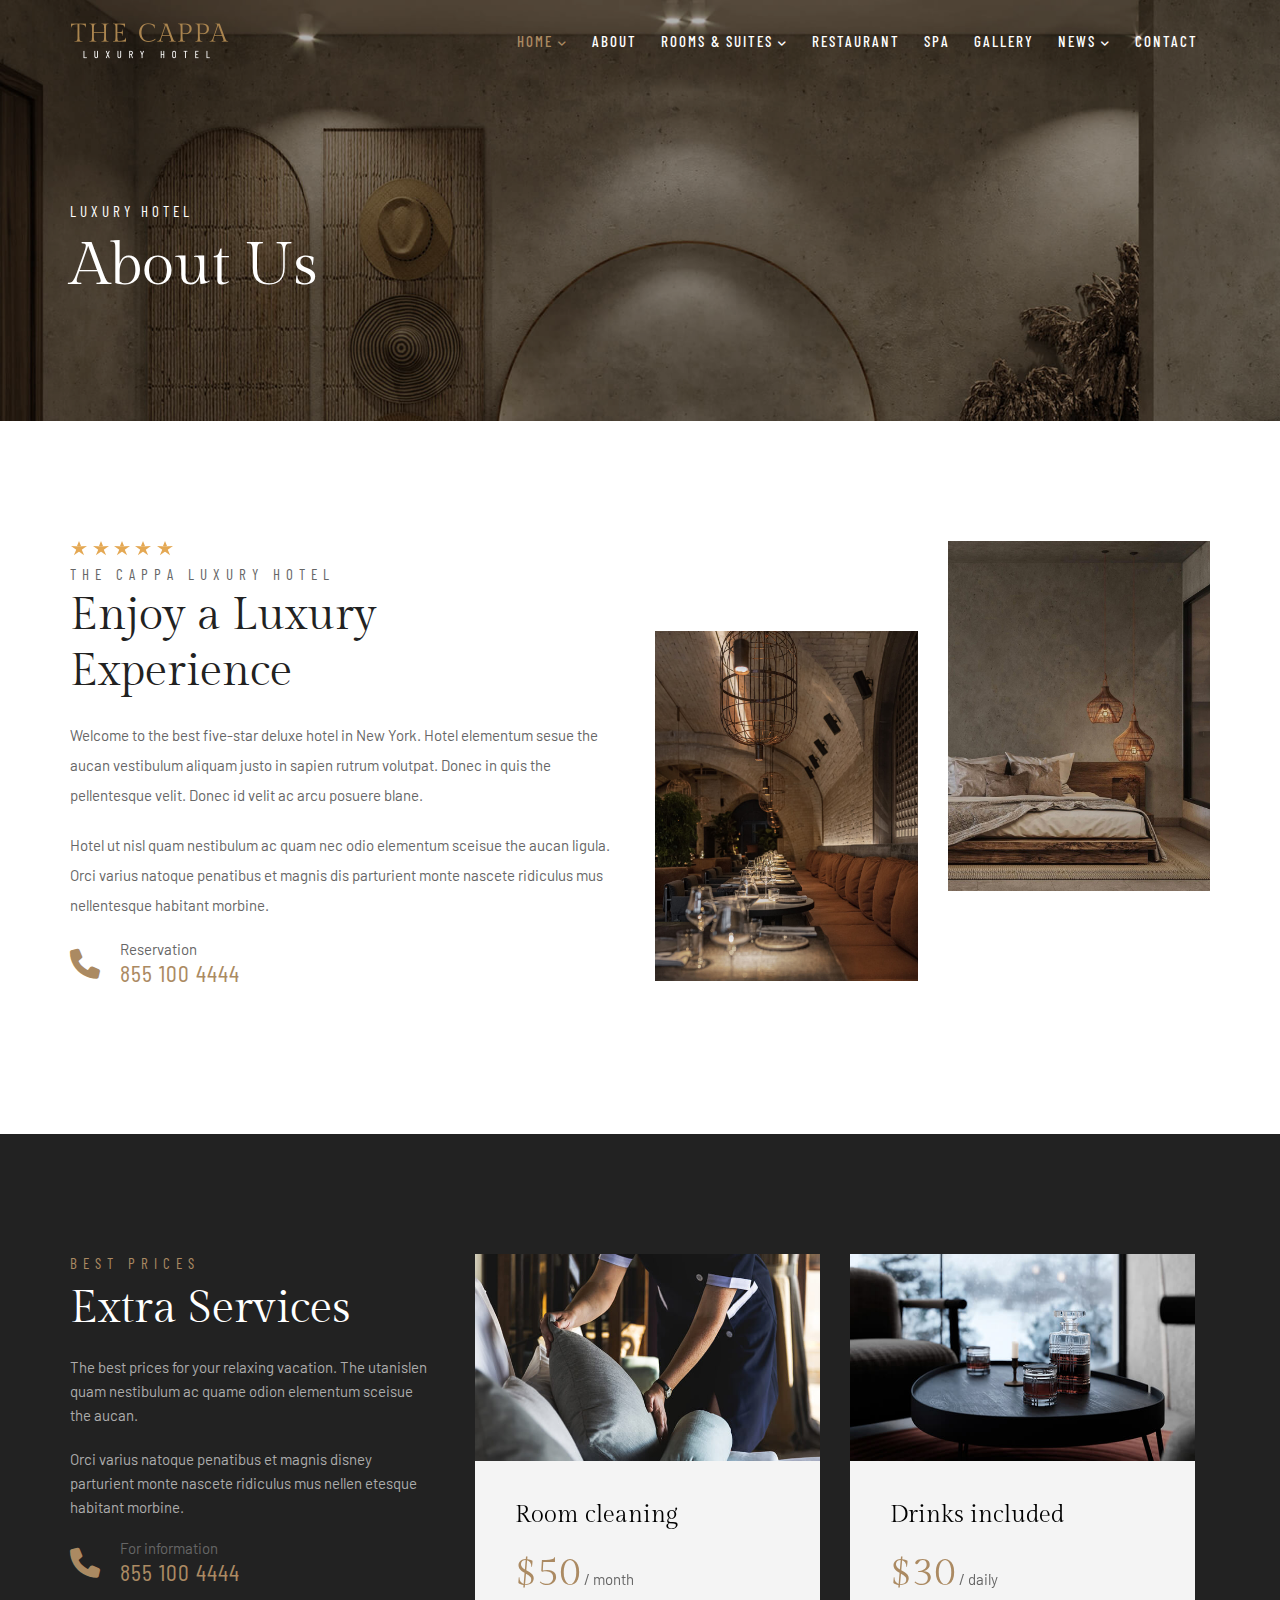
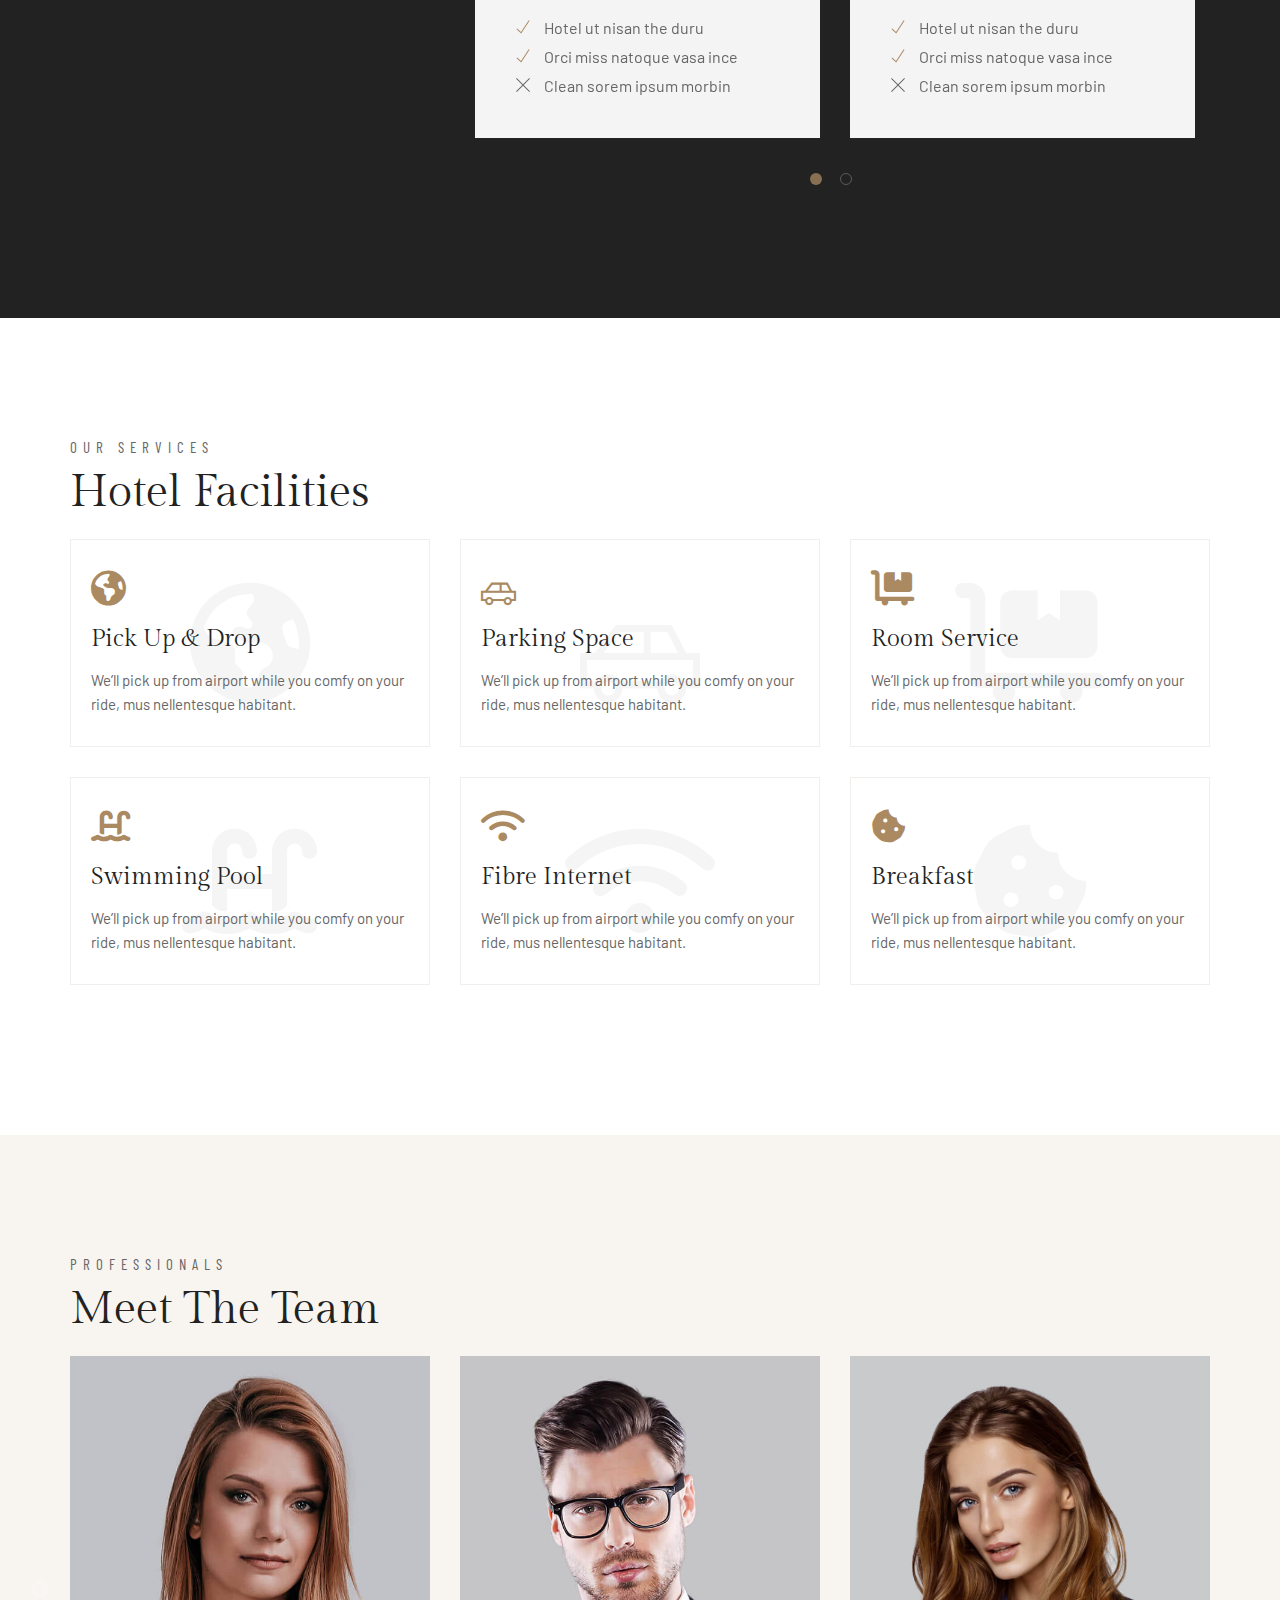
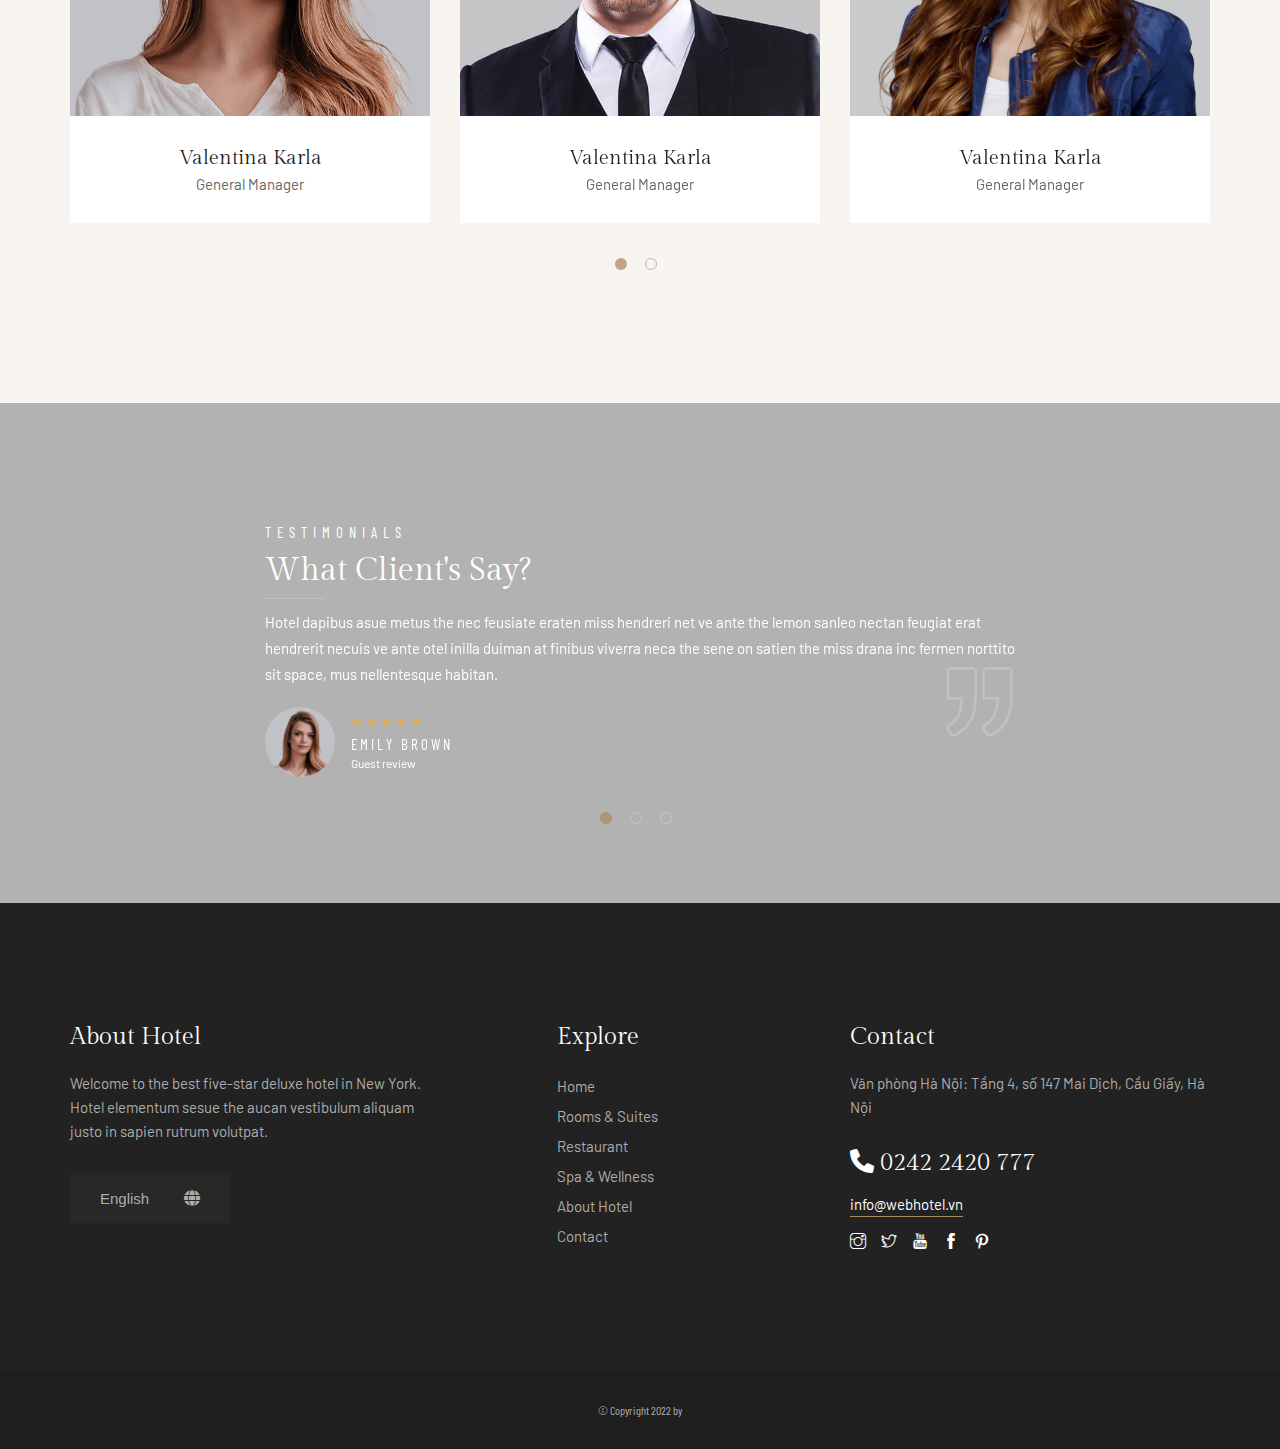
==== assets/detail_page/about/about.html @ 7b199dba "update" ====
<!DOCTYPE html>
<html lang="en">
<head>
    <meta charset="UTF-8">
    <meta http-equiv="X-UA-Compatible" content="IE=edge">
    <meta name="viewport" content="width=device-width, initial-scale=1.0">
    <title>Document</title>
    <link rel="preconnect" href="https://fonts.googleapis.com">
    <link rel="preconnect" href="https://fonts.gstatic.com" crossorigin>
    <link href="https://fonts.googleapis.com/css2?family=Barlow:ital,wght@0,100;0,200;0,300;0,400;0,500;0,600;0,700;0,800;0,900;1,100;1,200;1,300;1,400;1,500;1,600;1,800;1,900&display=swap" rel="stylesheet">
    <link href="https://fonts.googleapis.com/css2?family=Barlow+Condensed:ital,wght@0,100;0,200;0,300;0,400;0,500;0,600;0,700;0,800;0,900;1,100;1,200;1,300;1,400;1,500;1,600;1,700;1,800;1,900&display=swap" rel="stylesheet">
    <link rel="preconnect" href="https://fonts.googleapis.com">
    <link rel="preconnect" href="https://fonts.gstatic.com" crossorigin>
    <link href="https://fonts.googleapis.com/css2?family=Gilda+Display&display=swap" rel="stylesheet">
    <link rel="stylesheet" href="../../../assets/font/fontawesome-free-6.1.1-web/css/all.css">
    <link rel="stylesheet" href="../../../assets/font/themify-icons/themify-icons.css">
    <link rel="stylesheet" href="../../../assets/slick/slick-1.8.1/slick/slick.css">
    <link rel="stylesheet" href="../../../assets/slick/slick-1.8.1/slick/slick-theme.css">
    <link rel="stylesheet" href="../../../assets/css/grid.css">
    <link rel="stylesheet" href="../../../assets/css/base.css">
    <link rel="stylesheet" href="./css/about.css">
</head>
<body>
    <div id="about">
        <!-- header -->
        <div class="header" style="background-image: url(../../../assets/img/header3.jpg">
            <div class="grid wide header__nav-warp">
                <div class="header__nav">
                    <div class="grid wide header__nav-flex">
                        <div class="grid wide header__nav-flex mobile-tablet">
                            <a href="" class="header__nav-logo-link">
                                <img src="../../../assets/img/logo (1).png" alt="" class="header__nav-logo">
                            </a>
                            <ul class="header__nav-items">
                                <li class="header__nav-item">
                                    <a href="" class="header__nav-item-link active">
                                        home
                                        <i class="fa-solid fa-angle-down"></i>
                                    </a>
                                    <ul class="header__nav-items-children">
                                        <li class="header__nav-item-children border-bottom">
                                            <a href="" class="header__nav-item-link-children active">Home Layout 1</a>
                                        </li>
                                        <li class="header__nav-item-children border-bottom">
                                            <a href="" class="header__nav-item-link-children">Home Layout 2</a>
                                        </li>
                                        <li class="header__nav-item-children border-bottom">
                                            <a href="" class="header__nav-item-link-children">Home Layout 3</a>
                                        </li>
                                        <li class="header__nav-item-children">
                                            <a href="" class="header__nav-item-link-children">Home Layout 4</a>
                                        </li>
                                    </ul>
                                </li>
                                <li class="header__nav-item">
                                    <a href="" class="header__nav-item-link">About</a>
                                </li>
                                <li class="header__nav-item">
                                    <a href="" class="header__nav-item-link">
                                        Rooms & Suites
                                        <i class="fa-solid fa-angle-down"></i>
                                    </a>
                                    <ul class="header__nav-items-children">
                                        <li class="header__nav-item-children border-bottom">
                                            <a href="" class="header__nav-item-link-children">Rooms 1</a>
                                        </li>
                                        <li class="header__nav-item-children border-bottom">
                                            <a href="" class="header__nav-item-link-children">Rooms 2</a>
                                        </li>
                                        <li class="header__nav-item-children border-bottom">
                                            <a href="" class="header__nav-item-link-children">Rooms 3</a>
                                        </li>
                                        <li class="header__nav-item-children">
                                            <a href="" class="header__nav-item-link-children">Room Details</a>
                                        </li>
                                    </ul>
                                </li>
                                <li class="header__nav-item">
                                    <a href="" class="header__nav-item-link">Restaurant</a>
                                </li>
                                <li class="header__nav-item">
                                    <a href="" class="header__nav-item-link">Spa</a>
                                </li>
                                <li class="header__nav-item">
                                    <a href="" class="header__nav-item-link">Gallery</a>
                                </li>
                                <li class="header__nav-item">
                                    <a href="" class="header__nav-item-link">
                                        News
                                        <i class="fa-solid fa-angle-down"></i>
                                    </a>
                                    <ul class="header__nav-items-children">
                                        <li class="header__nav-item-children border-bottom">
                                            <a href="" class="header__nav-item-link-children">News 1</a>
                                        </li>
                                        <li class="header__nav-item-children border-bottom">
                                            <a href="" class="header__nav-item-link-children">News 2</a>
                                        </li>
                                        <li class="header__nav-item-children">
                                            <a href="" class="header__nav-item-link-children">Single Post</a>
                                        </li>
                                    </ul>
                                </li>
                                <li class="header__nav-item">
                                    <a href="" class="header__nav-item-link">Contact</a>
                                </li>
                            </ul>
                        </div>
                        <div class="header__nav-btn">
                            <i class="ti-menu"></i>
                        </div>
                    </div>
                </div>
                <div class="header__title">
                    <h2>Luxury Hotel</h2>
                    <h1>About Us</h1>
                </div>
            </div>
        </div>
        <!-- container -->
        <div class="container">
            <div class="container__experience">
                <div class="grid wide">
                    <div class="row">
                        <div class="col l-6 m-6 c-12">
                            <div class="container__experience-warp">
                                <div class="header__container-star">
                                    <i class="star-rating"></i>
                                    <i class="star-rating"></i>
                                    <i class="star-rating"></i>
                                    <i class="star-rating"></i>
                                    <i class="star-rating"></i>
                                </div>
                                <h5>The Cappa Luxury Hotel</h5>
                                <h2>Enjoy a Luxury Experience</h2>
                                <p>Welcome to the best five-star deluxe hotel in New York. Hotel elementum sesue the aucan vestibulum aliquam justo in sapien rutrum volutpat. Donec in quis the pellentesque velit. Donec id velit ac arcu posuere blane.</p>
                                <p>Hotel ut nisl quam nestibulum ac quam nec odio elementum sceisue the aucan ligula. Orci varius natoque penatibus et magnis dis parturient monte nascete ridiculus mus nellentesque habitant morbine.</p>
                                <div class="container__experience-phone">
                                    <i class="fa-solid fa-phone"></i>
                                    <div class="container__experience-phone-number">
                                        <p>Reservation</p>
                                        <a href="">855 100 4444</a>
                                    </div>
                                </div>
                            </div>
                        </div>
                        <div class="col l-3 m-3 c-6">
                            <img src="../../../assets/img/8.jpg" alt="" class="container__experience-img mt-90 mb-30">
                        </div>
                        <div class="col l-3 m-3 c-6">
                            <img src="../../../assets/img/2.jpg" alt="" class="container__experience-img">
                        </div>
                    </div>
                </div>
            </div>
            <div class="container__extra-services">
                <div class="grid wide">
                    <div class="row">
                        <div class="col l-4 m-4 c-12">
                            <div class="container__extra-services-text">
                                <h5>Best Prices</h5>
                                <h2>Extra Services</h2>
                                <p>The best prices for your relaxing vacation. The utanislen quam nestibulum ac quame odion elementum sceisue the aucan.</p>
                                <p>Orci varius natoque penatibus et magnis disney parturient monte nascete ridiculus mus nellen etesque habitant morbine.</p>
                                <div class="container__experience-phone">
                                    <i class="fa-solid fa-phone"></i>
                                    <div class="container__experience-phone-number">
                                        <p>For information</p>
                                        <a href="">855 100 4444</a>
                                    </div>
                                </div>
                            </div>
                        </div>
                        <div class="col l-8 m-8 c-12 mb-30">
                            <div class="services-items">
                                <div class="col l-6 m-12 c-12">
                                    <div class="container__extra-services-item">
                                        <div class="container__extra-services-img" style="background-image: url(../../../assets/img/1\ \(1\).jpg);"></div>
                                        <div class="container__extra-services-item-warp">
                                            <h3>Room cleaning</h3>
                                            <div class="container__extra-services-price">
                                                <p>$50</p>
                                                <span>/ month</span>
                                            </div>
                                            <p>
                                                <i class="ti-check active"></i>
                                                Hotel ut nisan the duru
                                            </p>
                                            <p>
                                                <i class="ti-check active"></i>
                                                Orci miss natoque vasa ince
                                            </p>
                                            <p>
                                                <i class="ti-close"></i>
                                                Clean sorem ipsum morbin
                                            </p>
                                        </div>
                                    </div>
                                </div>
                                <div class="col l-6 m-12 c-12">
                                    <div class="container__extra-services-item">
                                        <div class="container__extra-services-img" style="background-image: url(../../../assets/img/2\ \(1\).jpg);"></div>
                                        <div class="container__extra-services-item-warp">
                                            <h3>Drinks included</h3>
                                            <div class="container__extra-services-price">
                                                <p>$30</p>
                                                <span>/ daily</span>
                                            </div>
                                            <p>
                                                <i class="ti-check active"></i>
                                                Hotel ut nisan the duru
                                            </p>
                                            <p>
                                                <i class="ti-check active"></i>
                                                Orci miss natoque vasa ince
                                            </p>
                                            <p>
                                                <i class="ti-close"></i>
                                                Clean sorem ipsum morbin
                                            </p>
                                        </div>
                                    </div>
                                </div>
                                <div class="col l-6 m-12 c-12">
                                    <div class="container__extra-services-item">
                                        <div class="container__extra-services-img" style="background-image: url(../../../assets/img/3\ \(4\).jpg);"></div>
                                        <div class="container__extra-services-item-warp">
                                            <h3>Room Breakfast</h3>
                                            <div class="container__extra-services-price">
                                                <p>$30</p>
                                                <span>/ daily</span>
                                            </div>
                                            <p>
                                                <i class="ti-check active"></i>
                                                Hotel ut nisan the duru
                                            </p>
                                            <p>
                                                <i class="ti-check active"></i>
                                                Orci miss natoque vasa ince
                                            </p>
                                            <p>
                                                <i class="ti-close"></i>
                                                Clean sorem ipsum morbin
                                            </p>
                                        </div>
                                    </div>
                                </div>
                                <div class="col l-6 m-12 c-12">
                                    <div class="container__extra-services-item">
                                        <div class="container__extra-services-img" style="background-image: url(../../../assets/img/4\ \(2\).jpg);"></div>
                                        <div class="container__extra-services-item-warp">
                                            <h3>Safe & Secure</h3>
                                            <div class="container__extra-services-price">
                                                <p>$15</p>
                                                <span>/ daily</span>
                                            </div>
                                            <p>
                                                <i class="ti-check active"></i>
                                                Hotel ut nisan the duru
                                            </p>
                                            <p>
                                                <i class="ti-check active"></i>
                                                Orci miss natoque vasa ince
                                            </p>
                                            <p>
                                                <i class="ti-close"></i>
                                                Clean sorem ipsum morbin
                                            </p>
                                        </div>
                                    </div>
                                </div>
                            </div>
                        </div>
                    </div>
                </div>
            </div>
            <div class="container__hotel-facilities">
                <div class="grid wide">
                    <h5>Our Services</h5>
                    <h2>Hotel Facilities</h2>
                    <div class="row">
                        <div class="col l-4 m-6 container__hotel-facilities-items">
                            <div class="container__hotel-facilities-item">
                                <i class="fa-solid fa-earth-americas"></i>
                                <h5>Pick Up & Drop</h5>
                                <p>We’ll pick up from airport while you comfy on your ride, mus nellentesque habitant.</p>
                            </div>
                            <div class="container__hotel-facilities-background">
                                <i class="fa-solid fa-earth-americas"></i>
                            </div>
                        </div>
                        <div class="col l-4 m-6 container__hotel-facilities-items">
                            <div class="container__hotel-facilities-item">
                                <i class="ti-car"></i>
                                <h5>Parking Space</h5>
                                <p>We’ll pick up from airport while you comfy on your ride, mus nellentesque habitant.</p>
                            </div>
                            <div class="container__hotel-facilities-background">
                                <i class="ti-car"></i>
                            </div>
                        </div>
                        <div class="col l-4 m-6 container__hotel-facilities-items">
                            <div class="container__hotel-facilities-item">
                                <i class="fa-solid fa-cart-flatbed"></i>
                                <h5>Room Service</h5>
                                <p>We’ll pick up from airport while you comfy on your ride, mus nellentesque habitant.</p>
                            </div>
                            <div class="container__hotel-facilities-background">
                                <i class="fa-solid fa-cart-flatbed"></i>
                            </div>
                        </div>
                        <div class="col l-4 m-6 container__hotel-facilities-items">
                            <div class="container__hotel-facilities-item">
                                <i class="fa-solid fa-water-ladder"></i>
                                <h5>Swimming Pool</h5>
                                <p>We’ll pick up from airport while you comfy on your ride, mus nellentesque habitant.</p>
                            </div>
                            <div class="container__hotel-facilities-background">
                                <i class="fa-solid fa-water-ladder"></i>
                            </div>
                        </div>
                        <div class="col l-4 m-6 container__hotel-facilities-items">
                            <div class="container__hotel-facilities-item">
                                <i class="fa-solid fa-wifi"></i>
                                <h5>Fibre Internet</h5>
                                <p>We’ll pick up from airport while you comfy on your ride, mus nellentesque habitant.</p>
                            </div>
                            <div class="container__hotel-facilities-background">
                                <i class="fa-solid fa-wifi"></i>
                            </div>
                        </div>
                        <div class="col l-4 m-6 container__hotel-facilities-items">
                            <div class="container__hotel-facilities-item">
                                <i class="fa-solid fa-cookie-bite"></i>
                                <h5>Breakfast</h5>
                                <p>We’ll pick up from airport while you comfy on your ride, mus nellentesque habitant.</p>
                            </div>
                            <div class="container__hotel-facilities-background">
                                <i class="fa-solid fa-cookie-bite"></i>
                            </div>
                        </div>
                    </div>
                </div>
            </div>
            <div class="container__teams">
                <div class="grid wide">
                    <h5>Professionals</h5>
                    <h2>Meet The Team</h2>
                    <div class="row js-container__teams">
                        <div class="col l-4 m-6 c-12 container__teams-wrap-item">
                            <div class="container__teams-img" style="background-image: url(../../img/4\ \(1\).jpg);"></div>
                            <div class="container__teams-wrap">
                                <div class="container__teams-info">
                                    <h6>Valentina Karla</h6>
                                    <p>General Manager</p>
                                </div>
                                <div class="container__teams-contact">
                                    <div class="container__teams-contact-social">
                                        <a href="" class="">
                                            <i class="ti-instagram"></i>
                                        </a>
                                        <a href="">
                                            <i class="ti-twitter"></i>
                                        </a>
                                        <a href="">
                                            <i class="ti-facebook"></i>
                                        </a>
                                        <a href="">
                                            <i class="ti-pinterest"></i>
                                        </a>
                                    </div>
                                    <a href="" class="container__teams-contact-mail">info@webhotel.vn</a>
                                </div>
                            </div>
                        </div>
                        <div class="col l-4 m-6 c-12 container__teams-wrap-item">
                            <div class="container__teams-img" style="background-image: url(../../img/1\ \(5\).jpg);"></div>
                            <div class="container__teams-wrap">
                                <div class="container__teams-info">
                                    <h6>Valentina Karla</h6>
                                    <p>General Manager</p>
                                </div>
                                <div class="container__teams-contact">
                                    <div class="container__teams-contact-social">
                                        <a href="" class="">
                                            <i class="ti-instagram"></i>
                                        </a>
                                        <a href="">
                                            <i class="ti-twitter"></i>
                                        </a>
                                        <a href="">
                                            <i class="ti-facebook"></i>
                                        </a>
                                        <a href="">
                                            <i class="ti-pinterest"></i>
                                        </a>
                                    </div>
                                    <a href="" class="container__teams-contact-mail">info@webhotel.vn</a>
                                </div>
                            </div>
                        </div>
                        <div class="col l-4 m-6 c-12 container__teams-wrap-item">
                            <div class="container__teams-img" style="background-image: url(../../img/5.jpg);"></div>
                            <div class="container__teams-wrap">
                                <div class="container__teams-info">
                                    <h6>Valentina Karla</h6>
                                    <p>General Manager</p>
                                </div>
                                <div class="container__teams-contact">
                                    <div class="container__teams-contact-social">
                                        <a href="" class="">
                                            <i class="ti-instagram"></i>
                                        </a>
                                        <a href="">
                                            <i class="ti-twitter"></i>
                                        </a>
                                        <a href="">
                                            <i class="ti-facebook"></i>
                                        </a>
                                        <a href="">
                                            <i class="ti-pinterest"></i>
                                        </a>
                                    </div>
                                    <a href="" class="container__teams-contact-mail">info@webhotel.vn</a>
                                </div>
                            </div>
                        </div>
                        <div class="col l-4 m-6 c-12 container__teams-wrap-item">
                            <div class="container__teams-img" style="background-image: url(../../img/2\ \(5\).jpg);"></div>
                            <div class="container__teams-wrap">
                                <div class="container__teams-info">
                                    <h6>Valentina Karla</h6>
                                    <p>General Manager</p>
                                </div>
                                <div class="container__teams-contact">
                                    <div class="container__teams-contact-social">
                                        <a href="" class="">
                                            <i class="ti-instagram"></i>
                                        </a>
                                        <a href="">
                                            <i class="ti-twitter"></i>
                                        </a>
                                        <a href="">
                                            <i class="ti-facebook"></i>
                                        </a>
                                        <a href="">
                                            <i class="ti-pinterest"></i>
                                        </a>
                                    </div>
                                    <a href="" class="container__teams-contact-mail">info@webhotel.vn</a>
                                </div>
                            </div>
                        </div>
                        <div class="col l-4 m-6 c-12 container__teams-wrap-item">
                            <div class="container__teams-img" style="background-image: url(../../img/3\ \(5\).jpg);"></div>
                            <div class="container__teams-wrap">
                                <div class="container__teams-info">
                                    <h6>Valentina Karla</h6>
                                    <p>General Manager</p>
                                </div>
                                <div class="container__teams-contact">
                                    <div class="container__teams-contact-social">
                                        <a href="" class="">
                                            <i class="ti-instagram"></i>
                                        </a>
                                        <a href="">
                                            <i class="ti-twitter"></i>
                                        </a>
                                        <a href="">
                                            <i class="ti-facebook"></i>
                                        </a>
                                        <a href="">
                                            <i class="ti-pinterest"></i>
                                        </a>
                                    </div>
                                    <a href="" class="container__teams-contact-mail">info@webhotel.vn</a>
                                </div>
                            </div>
                        </div>
                        <div class="col l-4 m-6 c-12 container__teams-wrap-item">
                            <div class="container__teams-img" style="background-image: url(../../img/6.jpg);"></div>
                            <div class="container__teams-wrap">
                                <div class="container__teams-info">
                                    <h6>Valentina Karla</h6>
                                    <p>General Manager</p>
                                </div>
                                <div class="container__teams-contact">
                                    <div class="container__teams-contact-social">
                                        <a href="" class="">
                                            <i class="ti-instagram"></i>
                                        </a>
                                        <a href="">
                                            <i class="ti-twitter"></i>
                                        </a>
                                        <a href="">
                                            <i class="ti-facebook"></i>
                                        </a>
                                        <a href="">
                                            <i class="ti-pinterest"></i>
                                        </a>
                                    </div>
                                    <a href="" class="container__teams-contact-mail">info@webhotel.vn</a>
                                </div>
                            </div>
                        </div>
                    </div>
                </div>
            </div>
            <div class="container__comment" style="background-image: url(../../../assets/img/2\ \(2\).jpg);">
                <div class="grid wide">
                    <div class="row">
                        <div class="col l-8 l-o-2 c-12">
                            <div class="container__comment-iteams">
                                <h5>Testimonials</h5>
                                <h2>What Client's Say?</h2>
                                <div class="grid">
                                    <div class="row comment-items">
                                        <div class="col c-12">
                                            <p>Hotel dapibus asue metus the nec feusiate eraten miss hendreri net ve ante the lemon sanleo nectan feugiat erat hendrerit necuis ve ante otel inilla duiman at finibus viverra neca the sene on satien the miss drana inc fermen norttito sit space, mus nellentesque habitan.</p>
                                            <div class="container__comment-warp">
                                                <div class="container__comment-info">
                                                    <img src="../../../assets/img/4 (1).jpg" alt="" class="container__comment-info-avt">
                                                    <div class="container__comment-info-text">
                                                        <div class="header__container-star">
                                                            <i class="star-rating"></i>
                                                            <i class="star-rating"></i>
                                                            <i class="star-rating"></i>
                                                            <i class="star-rating"></i>
                                                            <i class="star-rating"></i>
                                                        </div>
                                                        <p>Emily Brown</p>
                                                        <span>Guest review</span>
                                                    </div>
                                                </div>
                                                <img src="../../../assets/img/quot.png" alt="" class="container__comment-quot">
                                            </div>
                                        </div>
                                        <div class="col c-12">
                                            <p>Hotel dapibus asue metus the nec feusiate eraten miss hendreri net ve ante the lemon sanleo nectan feugiat erat hendrerit necuis ve ante otel inilla duiman at finibus viverra neca the sene on satien the miss drana inc fermen norttito sit space, mus nellentesque habitan.</p>
                                            <div class="container__comment-warp">
                                                <div class="container__comment-info">
                                                    <img src="../../../assets/img/1 (5).jpg" alt="" class="container__comment-info-avt">
                                                    <div class="container__comment-info-text">
                                                        <div class="header__container-star">
                                                            <i class="star-rating"></i>
                                                            <i class="star-rating"></i>
                                                            <i class="star-rating"></i>
                                                            <i class="star-rating"></i>
                                                            <i class="star-rating"></i>
                                                        </div>
                                                        <p>Emily Brown</p>
                                                        <span>Guest review</span>
                                                    </div>
                                                </div>
                                                <img src="../../../assets/img/quot.png" alt="" class="container__comment-quot">
                                            </div>
                                        </div>
                                        <div class="col c-12">
                                            <p>Hotel dapibus asue metus the nec feusiate eraten miss hendreri net ve ante the lemon sanleo nectan feugiat erat hendrerit necuis ve ante otel inilla duiman at finibus viverra neca the sene on satien the miss drana inc fermen norttito sit space, mus nellentesque habitan.</p>
                                            <div class="container__comment-warp">
                                                <div class="container__comment-info">
                                                    <img src="../../../assets/img/5.jpg" alt="" class="container__comment-info-avt">
                                                    <div class="container__comment-info-text">
                                                        <div class="header__container-star">
                                                            <i class="star-rating"></i>
                                                            <i class="star-rating"></i>
                                                            <i class="star-rating"></i>
                                                            <i class="star-rating"></i>
                                                            <i class="star-rating"></i>
                                                        </div>
                                                        <p>Emily Brown</p>
                                                        <span>Guest review</span>
                                                    </div>
                                                </div>
                                                <img src="../../../assets/img/quot.png" alt="" class="container__comment-quot">
                                            </div>
                                        </div>
                                    </div>
                                </div>
                            </div>
                        </div>
                    </div>
                </div>
            </div>
        <!-- footer -->
        <div class="footer">
            <div class="footer-top">
                <div class="grid wide">
                    <div class="row">
                        <div class="col l-4 m-4 c-12 mb-mb-30">
                            <h5>About Hotel</h5>
                            <p>Welcome to the best five-star deluxe hotel in New York. Hotel elementum sesue the aucan vestibulum aliquam justo in sapien rutrum volutpat.</p>
                            <div class="footer-top__languague">
                                <select name="" id="">
                                    <option value="1">English</option>
                                    <option value="2">Việt Nam</option>
                                </select>
                                <i class="fa-solid fa-globe"></i>
                            </div>
                        </div>
                        <div class="col l-3 l-o-1 m-3 m-o-1 c-12 mb-mb-30">
                            <h5>Explore</h5>
                            <ul class="footer-top__items">
                                <li class="footer-top__item">
                                    <a href="" class="footer-top__item-link">Home</a>
                                </li>
                                <li class="footer-top__item">
                                    <a href="" class="footer-top__item-link">Rooms & Suites</a>
                                </li>
                                <li class="footer-top__item">
                                    <a href="" class="footer-top__item-link">Restaurant</a>
                                </li>
                                <li class="footer-top__item">
                                    <a href="" class="footer-top__item-link">Spa & Wellness</a>
                                </li>
                                <li class="footer-top__item">
                                    <a href="" class="footer-top__item-link">About Hotel</a>
                                </li>
                                <li class="footer-top__item">
                                    <a href="" class="footer-top__item-link">Contact</a>
                                </li>
                            </ul>
                        </div>
                        <div class="col l-4 m-4 c-12">
                            <h5>Contact</h5>
                            <p class="footer-top__address">Văn phòng Hà Nội: Tầng 4, số 147 Mai Dịch, Cầu Giấy, Hà Nội</p>
                            <a href="" class="footer-top__hotline">
                                <i class="fa-solid fa-phone"></i>
                                0242 2420 777
                            </a>
                            <a href="" class="footer-top__mail">info@webhotel.vn</a>
                            <div class="footer-top__social">
                                <a href="" class="">
                                    <i class="ti-instagram"></i>
                                </a>
                                <a href="">
                                    <i class="ti-twitter"></i>
                                </a>
                                <a href="">
                                    <i class="ti-youtube"></i>
                                </a>
                                <a href="">
                                    <i class="ti-facebook"></i>
                                </a>
                                <a href="">
                                    <i class="ti-pinterest"></i>
                                </a>
                            </div>
                        </div>
                    </div>
                </div>
            </div>
            <div class="footer-bottom">
                <p>© Copyright 2022 by </p>
            </div>
        </div>
    </div>
    <script src="../../../assets/jquery_321/jquery-3.2.1.js"></script>
    <script src="../../../assets/jquery_321/jquery-3.2.1.min.js"></script>
    <script src="../../../assets/slick/slick-1.8.1/slick/slick.js"></script>
    <script src="../../../assets/slick/slick-1.8.1/slick/slick.min.js"></script>
    <script src="./js/about.js"></script>
</body>
</html>
---- assets/font/themify-icons/themify-icons.css ----
@font-face {
	font-family: 'themify';
	src:url('fonts/themify.eot?-fvbane');
	src:url('fonts/themify.eot?#iefix-fvbane') format('embedded-opentype'),
		url('fonts/themify.woff?-fvbane') format('woff'),
		url('fonts/themify.ttf?-fvbane') format('truetype'),
		url('fonts/themify.svg?-fvbane#themify') format('svg');
	font-weight: normal;
	font-style: normal;
}

[class^="ti-"], [class*=" ti-"] {
	font-family: 'themify';
	speak: none;
	font-style: normal;
	font-weight: normal;
	font-variant: normal;
	text-transform: none;
	line-height: 1;

	/* Better Font Rendering =========== */
	-webkit-font-smoothing: antialiased;
	-moz-osx-font-smoothing: grayscale;
}

.ti-wand:before {
	content: "\e600";
}
.ti-volume:before {
	content: "\e601";
}
.ti-user:before {
	content: "\e602";
}
.ti-unlock:before {
	content: "\e603";
}
.ti-unlink:before {
	content: "\e604";
}
.ti-trash:before {
	content: "\e605";
}
.ti-thought:before {
	content: "\e606";
}
.ti-target:before {
	content: "\e607";
}
.ti-tag:before {
	content: "\e608";
}
.ti-tablet:before {
	content: "\e609";
}
.ti-star:before {
	content: "\e60a";
}
.ti-spray:before {
	content: "\e60b";
}
.ti-signal:before {
	content: "\e60c";
}
.ti-shopping-cart:before {
	content: "\e60d";
}
.ti-shopping-cart-full:before {
	content: "\e60e";
}
.ti-settings:before {
	content: "\e60f";
}
.ti-search:before {
	content: "\e610";
}
.ti-zoom-in:before {
	content: "\e611";
}
.ti-zoom-out:before {
	content: "\e612";
}
.ti-cut:before {
	content: "\e613";
}
.ti-ruler:before {
	content: "\e614";
}
.ti-ruler-pencil:before {
	content: "\e615";
}
.ti-ruler-alt:before {
	content: "\e616";
}
.ti-bookmark:before {
	content: "\e617";
}
.ti-bookmark-alt:before {
	content: "\e618";
}
.ti-reload:before {
	content: "\e619";
}
.ti-plus:before {
	content: "\e61a";
}
.ti-pin:before {
	content: "\e61b";
}
.ti-pencil:before {
	content: "\e61c";
}
.ti-pencil-alt:before {
	content: "\e61d";
}
.ti-paint-roller:before {
	content: "\e61e";
}
.ti-paint-bucket:before {
	content: "\e61f";
}
.ti-na:before {
	content: "\e620";
}
.ti-mobile:before {
	content: "\e621";
}
.ti-minus:before {
	content: "\e622";
}
.ti-medall:before {
	content: "\e623";
}
.ti-medall-alt:before {
	content: "\e624";
}
.ti-marker:before {
	content: "\e625";
}
.ti-marker-alt:before {
	content: "\e626";
}
.ti-arrow-up:before {
	content: "\e627";
}
.ti-arrow-right:before {
	content: "\e628";
}
.ti-arrow-left:before {
	content: "\e629";
}
.ti-arrow-down:before {
	content: "\e62a";
}
.ti-lock:before {
	content: "\e62b";
}
.ti-location-arrow:before {
	content: "\e62c";
}
.ti-link:before {
	content: "\e62d";
}
.ti-layout:before {
	content: "\e62e";
}
.ti-layers:before {
	content: "\e62f";
}
.ti-layers-alt:before {
	content: "\e630";
}
.ti-key:before {
	content: "\e631";
}
.ti-import:before {
	content: "\e632";
}
.ti-image:before {
	content: "\e633";
}
.ti-heart:before {
	content: "\e634";
}
.ti-heart-broken:before {
	content: "\e635";
}
.ti-hand-stop:before {
	content: "\e636";
}
.ti-hand-open:before {
	content: "\e637";
}
.ti-hand-drag:before {
	content: "\e638";
}
.ti-folder:before {
	content: "\e639";
}
.ti-flag:before {
	content: "\e63a";
}
.ti-flag-alt:before {
	content: "\e63b";
}
.ti-flag-alt-2:before {
	content: "\e63c";
}
.ti-eye:before {
	content: "\e63d";
}
.ti-export:before {
	content: "\e63e";
}
.ti-exchange-vertical:before {
	content: "\e63f";
}
.ti-desktop:before {
	content: "\e640";
}
.ti-cup:before {
	content: "\e641";
}
.ti-crown:before {
	content: "\e642";
}
.ti-comments:before {
	content: "\e643";
}
.ti-comment:before {
	content: "\e644";
}
.ti-comment-alt:before {
	content: "\e645";
}
.ti-close:before {
	content: "\e646";
}
.ti-clip:before {
	content: "\e647";
}
.ti-angle-up:before {
	content: "\e648";
}
.ti-angle-right:before {
	content: "\e649";
}
.ti-angle-left:before {
	content: "\e64a";
}
.ti-angle-down:before {
	content: "\e64b";
}
.ti-check:before {
	content: "\e64c";
}
.ti-check-box:before {
	content: "\e64d";
}
.ti-camera:before {
	content: "\e64e";
}
.ti-announcement:before {
	content: "\e64f";
}
.ti-brush:before {
	content: "\e650";
}
.ti-briefcase:before {
	content: "\e651";
}
.ti-bolt:before {
	content: "\e652";
}
.ti-bolt-alt:before {
	content: "\e653";
}
.ti-blackboard:before {
	content: "\e654";
}
.ti-bag:before {
	content: "\e655";
}
.ti-move:before {
	content: "\e656";
}
.ti-arrows-vertical:before {
	content: "\e657";
}
.ti-arrows-horizontal:before {
	content: "\e658";
}
.ti-fullscreen:before {
	content: "\e659";
}
.ti-arrow-top-right:before {
	content: "\e65a";
}
.ti-arrow-top-left:before {
	content: "\e65b";
}
.ti-arrow-circle-up:before {
	content: "\e65c";
}
.ti-arrow-circle-right:before {
	content: "\e65d";
}
.ti-arrow-circle-left:before {
	content: "\e65e";
}
.ti-arrow-circle-down:before {
	content: "\e65f";
}
.ti-angle-double-up:before {
	content: "\e660";
}
.ti-angle-double-right:before {
	content: "\e661";
}
.ti-angle-double-left:before {
	content: "\e662";
}
.ti-angle-double-down:before {
	content: "\e663";
}
.ti-zip:before {
	content: "\e664";
}
.ti-world:before {
	content: "\e665";
}
.ti-wheelchair:before {
	content: "\e666";
}
.ti-view-list:before {
	content: "\e667";
}
.ti-view-list-alt:before {
	content: "\e668";
}
.ti-view-grid:before {
	content: "\e669";
}
.ti-uppercase:before {
	content: "\e66a";
}
.ti-upload:before {
	content: "\e66b";
}
.ti-underline:before {
	content: "\e66c";
}
.ti-truck:before {
	content: "\e66d";
}
.ti-timer:before {
	content: "\e66e";
}
.ti-ticket:before {
	content: "\e66f";
}
.ti-thumb-up:before {
	content: "\e670";
}
.ti-thumb-down:before {
	content: "\e671";
}
.ti-text:before {
	content: "\e672";
}
.ti-stats-up:before {
	content: "\e673";
}
.ti-stats-down:before {
	content: "\e674";
}
.ti-split-v:before {
	content: "\e675";
}
.ti-split-h:before {
	content: "\e676";
}
.ti-smallcap:before {
	content: "\e677";
}
.ti-shine:before {
	content: "\e678";
}
.ti-shift-right:before {
	content: "\e679";
}
.ti-shift-left:before {
	content: "\e67a";
}
.ti-shield:before {
	content: "\e67b";
}
.ti-notepad:before {
	content: "\e67c";
}
.ti-server:before {
	content: "\e67d";
}
.ti-quote-right:before {
	content: "\e67e";
}
.ti-quote-left:before {
	content: "\e67f";
}
.ti-pulse:before {
	content: "\e680";
}
.ti-printer:before {
	content: "\e681";
}
.ti-power-off:before {
	content: "\e682";
}
.ti-plug:before {
	content: "\e683";
}
.ti-pie-chart:before {
	content: "\e684";
}
.ti-paragraph:before {
	content: "\e685";
}
.ti-panel:before {
	content: "\e686";
}
.ti-package:before {
	content: "\e687";
}
.ti-music:before {
	content: "\e688";
}
.ti-music-alt:before {
	content: "\e689";
}
.ti-mouse:before {
	content: "\e68a";
}
.ti-mouse-alt:before {
	content: "\e68b";
}
.ti-money:before {
	content: "\e68c";
}
.ti-microphone:before {
	content: "\e68d";
}
.ti-menu:before {
	content: "\e68e";
}
.ti-menu-alt:before {
	content: "\e68f";
}
.ti-map:before {
	content: "\e690";
}
.ti-map-alt:before {
	content: "\e691";
}
.ti-loop:before {
	content: "\e692";
}
.ti-location-pin:before {
	content: "\e693";
}
.ti-list:before {
	content: "\e694";
}
.ti-light-bulb:before {
	content: "\e695";
}
.ti-Italic:before {
	content: "\e696";
}
.ti-info:before {
	content: "\e697";
}
.ti-infinite:before {
	content: "\e698";
}
.ti-id-badge:before {
	content: "\e699";
}
.ti-hummer:before {
	content: "\e69a";
}
.ti-home:before {
	content: "\e69b";
}
.ti-help:before {
	content: "\e69c";
}
.ti-headphone:before {
	content: "\e69d";
}
.ti-harddrives:before {
	content: "\e69e";
}
.ti-harddrive:before {
	content: "\e69f";
}
.ti-gift:before {
	content: "\e6a0";
}
.ti-game:before {
	content: "\e6a1";
}
.ti-filter:before {
	content: "\e6a2";
}
.ti-files:before {
	content: "\e6a3";
}
.ti-file:before {
	content: "\e6a4";
}
.ti-eraser:before {
	content: "\e6a5";
}
.ti-envelope:before {
	content: "\e6a6";
}
.ti-download:before {
	content: "\e6a7";
}
.ti-direction:before {
	content: "\e6a8";
}
.ti-direction-alt:before {
	content: "\e6a9";
}
.ti-dashboard:before {
	content: "\e6aa";
}
.ti-control-stop:before {
	content: "\e6ab";
}
.ti-control-shuffle:before {
	content: "\e6ac";
}
.ti-control-play:before {
	content: "\e6ad";
}
.ti-control-pause:before {
	content: "\e6ae";
}
.ti-control-forward:before {
	content: "\e6af";
}
.ti-control-backward:before {
	content: "\e6b0";
}
.ti-cloud:before {
	content: "\e6b1";
}
.ti-cloud-up:before {
	content: "\e6b2";
}
.ti-cloud-down:before {
	content: "\e6b3";
}
.ti-clipboard:before {
	content: "\e6b4";
}
.ti-car:before {
	content: "\e6b5";
}
.ti-calendar:before {
	content: "\e6b6";
}
.ti-book:before {
	content: "\e6b7";
}
.ti-bell:before {
	content: "\e6b8";
}
.ti-basketball:before {
	content: "\e6b9";
}
.ti-bar-chart:before {
	content: "\e6ba";
}
.ti-bar-chart-alt:before {
	content: "\e6bb";
}
.ti-back-right:before {
	content: "\e6bc";
}
.ti-back-left:before {
	content: "\e6bd";
}
.ti-arrows-corner:before {
	content: "\e6be";
}
.ti-archive:before {
	content: "\e6bf";
}
.ti-anchor:before {
	content: "\e6c0";
}
.ti-align-right:before {
	content: "\e6c1";
}
.ti-align-left:before {
	content: "\e6c2";
}
.ti-align-justify:before {
	content: "\e6c3";
}
.ti-align-center:before {
	content: "\e6c4";
}
.ti-alert:before {
	content: "\e6c5";
}
.ti-alarm-clock:before {
	content: "\e6c6";
}
.ti-agenda:before {
	content: "\e6c7";
}
.ti-write:before {
	content: "\e6c8";
}
.ti-window:before {
	content: "\e6c9";
}
.ti-widgetized:before {
	content: "\e6ca";
}
.ti-widget:before {
	content: "\e6cb";
}
.ti-widget-alt:before {
	content: "\e6cc";
}
.ti-wallet:before {
	content: "\e6cd";
}
.ti-video-clapper:before {
	content: "\e6ce";
}
.ti-video-camera:before {
	content: "\e6cf";
}
.ti-vector:before {
	content: "\e6d0";
}
.ti-themify-logo:before {
	content: "\e6d1";
}
.ti-themify-favicon:before {
	content: "\e6d2";
}
.ti-themify-favicon-alt:before {
	content: "\e6d3";
}
.ti-support:before {
	content: "\e6d4";
}
.ti-stamp:before {
	content: "\e6d5";
}
.ti-split-v-alt:before {
	content: "\e6d6";
}
.ti-slice:before {
	content: "\e6d7";
}
.ti-shortcode:before {
	content: "\e6d8";
}
.ti-shift-right-alt:before {
	content: "\e6d9";
}
.ti-shift-left-alt:before {
	content: "\e6da";
}
.ti-ruler-alt-2:before {
	content: "\e6db";
}
.ti-receipt:before {
	content: "\e6dc";
}
.ti-pin2:before {
	content: "\e6dd";
}
.ti-pin-alt:before {
	content: "\e6de";
}
.ti-pencil-alt2:before {
	content: "\e6df";
}
.ti-palette:before {
	content: "\e6e0";
}
.ti-more:before {
	content: "\e6e1";
}
.ti-more-alt:before {
	content: "\e6e2";
}
.ti-microphone-alt:before {
	content: "\e6e3";
}
.ti-magnet:before {
	content: "\e6e4";
}
.ti-line-double:before {
	content: "\e6e5";
}
.ti-line-dotted:before {
	content: "\e6e6";
}
.ti-line-dashed:before {
	content: "\e6e7";
}
.ti-layout-width-full:before {
	content: "\e6e8";
}
.ti-layout-width-default:before {
	content: "\e6e9";
}
.ti-layout-width-default-alt:before {
	content: "\e6ea";
}
.ti-layout-tab:before {
	content: "\e6eb";
}
.ti-layout-tab-window:before {
	content: "\e6ec";
}
.ti-layout-tab-v:before {
	content: "\e6ed";
}
.ti-layout-tab-min:before {
	content: "\e6ee";
}
.ti-layout-slider:before {
	content: "\e6ef";
}
.ti-layout-slider-alt:before {
	content: "\e6f0";
}
.ti-layout-sidebar-right:before {
	content: "\e6f1";
}
.ti-layout-sidebar-none:before {
	content: "\e6f2";
}
.ti-layout-sidebar-left:before {
	content: "\e6f3";
}
.ti-layout-placeholder:before {
	content: "\e6f4";
}
.ti-layout-menu:before {
	content: "\e6f5";
}
.ti-layout-menu-v:before {
	content: "\e6f6";
}
.ti-layout-menu-separated:before {
	content: "\e6f7";
}
.ti-layout-menu-full:before {
	content: "\e6f8";
}
.ti-layout-media-right-alt:before {
	content: "\e6f9";
}
.ti-layout-media-right:before {
	content: "\e6fa";
}
.ti-layout-media-overlay:before {
	content: "\e6fb";
}
.ti-layout-media-overlay-alt:before {
	content: "\e6fc";
}
.ti-layout-media-overlay-alt-2:before {
	content: "\e6fd";
}
.ti-layout-media-left-alt:before {
	content: "\e6fe";
}
.ti-layout-media-left:before {
	content: "\e6ff";
}
.ti-layout-media-center-alt:before {
	content: "\e700";
}
.ti-layout-media-center:before {
	content: "\e701";
}
.ti-layout-list-thumb:before {
	content: "\e702";
}
.ti-layout-list-thumb-alt:before {
	content: "\e703";
}
.ti-layout-list-post:before {
	content: "\e704";
}
.ti-layout-list-large-image:before {
	content: "\e705";
}
.ti-layout-line-solid:before {
	content: "\e706";
}
.ti-layout-grid4:before {
	content: "\e707";
}
.ti-layout-grid3:before {
	content: "\e708";
}
.ti-layout-grid2:before {
	content: "\e709";
}
.ti-layout-grid2-thumb:before {
	content: "\e70a";
}
.ti-layout-cta-right:before {
	content: "\e70b";
}
.ti-layout-cta-left:before {
	content: "\e70c";
}
.ti-layout-cta-center:before {
	content: "\e70d";
}
.ti-layout-cta-btn-right:before {
	content: "\e70e";
}
.ti-layout-cta-btn-left:before {
	content: "\e70f";
}
.ti-layout-column4:before {
	content: "\e710";
}
.ti-layout-column3:before {
	content: "\e711";
}
.ti-layout-column2:before {
	content: "\e712";
}
.ti-layout-accordion-separated:before {
	content: "\e713";
}
.ti-layout-accordion-merged:before {
	content: "\e714";
}
.ti-layout-accordion-list:before {
	content: "\e715";
}
.ti-ink-pen:before {
	content: "\e716";
}
.ti-info-alt:before {
	content: "\e717";
}
.ti-help-alt:before {
	content: "\e718";
}
.ti-headphone-alt:before {
	content: "\e719";
}
.ti-hand-point-up:before {
	content: "\e71a";
}
.ti-hand-point-right:before {
	content: "\e71b";
}
.ti-hand-point-left:before {
	content: "\e71c";
}
.ti-hand-point-down:before {
	content: "\e71d";
}
.ti-gallery:before {
	content: "\e71e";
}
.ti-face-smile:before {
	content: "\e71f";
}
.ti-face-sad:before {
	content: "\e720";
}
.ti-credit-card:before {
	content: "\e721";
}
.ti-control-skip-forward:before {
	content: "\e722";
}
.ti-control-skip-backward:before {
	content: "\e723";
}
.ti-control-record:before {
	content: "\e724";
}
.ti-control-eject:before {
	content: "\e725";
}
.ti-comments-smiley:before {
	content: "\e726";
}
.ti-brush-alt:before {
	content: "\e727";
}
.ti-youtube:before {
	content: "\e728";
}
.ti-vimeo:before {
	content: "\e729";
}
.ti-twitter:before {
	content: "\e72a";
}
.ti-time:before {
	content: "\e72b";
}
.ti-tumblr:before {
	content: "\e72c";
}
.ti-skype:before {
	content: "\e72d";
}
.ti-share:before {
	content: "\e72e";
}
.ti-share-alt:before {
	content: "\e72f";
}
.ti-rocket:before {
	content: "\e730";
}
.ti-pinterest:before {
	content: "\e731";
}
.ti-new-window:before {
	content: "\e732";
}
.ti-microsoft:before {
	content: "\e733";
}
.ti-list-ol:before {
	content: "\e734";
}
.ti-linkedin:before {
	content: "\e735";
}
.ti-layout-sidebar-2:before {
	content: "\e736";
}
.ti-layout-grid4-alt:before {
	content: "\e737";
}
.ti-layout-grid3-alt:before {
	content: "\e738";
}
.ti-layout-grid2-alt:before {
	content: "\e739";
}
.ti-layout-column4-alt:before {
	content: "\e73a";
}
.ti-layout-column3-alt:before {
	content: "\e73b";
}
.ti-layout-column2-alt:before {
	content: "\e73c";
}
.ti-instagram:before {
	content: "\e73d";
}
.ti-google:before {
	content: "\e73e";
}
.ti-github:before {
	content: "\e73f";
}
.ti-flickr:before {
	content: "\e740";
}
.ti-facebook:before {
	content: "\e741";
}
.ti-dropbox:before {
	content: "\e742";
}
.ti-dribbble:before {
	content: "\e743";
}
.ti-apple:before {
	content: "\e744";
}
.ti-android:before {
	content: "\e745";
}
.ti-save:before {
	content: "\e746";
}
.ti-save-alt:before {
	content: "\e747";
}
.ti-yahoo:before {
	content: "\e748";
}
.ti-wordpress:before {
	content: "\e749";
}
.ti-vimeo-alt:before {
	content: "\e74a";
}
.ti-twitter-alt:before {
	content: "\e74b";
}
.ti-tumblr-alt:before {
	content: "\e74c";
}
.ti-trello:before {
	content: "\e74d";
}
.ti-stack-overflow:before {
	content: "\e74e";
}
.ti-soundcloud:before {
	content: "\e74f";
}
.ti-sharethis:before {
	content: "\e750";
}
.ti-sharethis-alt:before {
	content: "\e751";
}
.ti-reddit:before {
	content: "\e752";
}
.ti-pinterest-alt:before {
	content: "\e753";
}
.ti-microsoft-alt:before {
	content: "\e754";
}
.ti-linux:before {
	content: "\e755";
}
.ti-jsfiddle:before {
	content: "\e756";
}
.ti-joomla:before {
	content: "\e757";
}
.ti-html5:before {
	content: "\e758";
}
.ti-flickr-alt:before {
	content: "\e759";
}
.ti-email:before {
	content: "\e75a";
}
.ti-drupal:before {
	content: "\e75b";
}
.ti-dropbox-alt:before {
	content: "\e75c";
}
.ti-css3:before {
	content: "\e75d";
}
.ti-rss:before {
	content: "\e75e";
}
.ti-rss-alt:before {
	content: "\e75f";
}
---- assets/css/grid.css ----
.grid {
    width: 100%;
    display: block;
    padding: 0;
}

.grid.wide {
    max-width: 1140px;
    margin: 0 auto;
}

.row {
    display: flex;
    flex-wrap: wrap;
    margin-left: -4px;
    margin-right: -4px;
}

.row.no-gutters {
    margin-left: 0;
    margin-right: 0;
}

.col {
    padding-left: 4px;
    padding-right: 4px;
}

.row.no-gutters .col {
    padding-left: 0;
    padding-right: 0;
}

.c-0 {
    display: none;
}

.c-1 {
    flex: 0 0 8.33333%;
    max-width: 8.33333%;
}

.c-2 {
    flex: 0 0 16.66667%;
    max-width: 16.66667%;
}

.c-3 {
    flex: 0 0 25%;
    max-width: 25%;
}

.c-4 {
    flex: 0 0 33.33333%;
    max-width: 33.33333%;
}

.c-5 {
    flex: 0 0 41.66667%;
    max-width: 41.66667%;
}

.c-6 {
    flex: 0 0 50%;
    max-width: 50%;
}

.c-7 {
    flex: 0 0 58.33333%;
    max-width: 58.33333%;
}

.c-8 {
    flex: 0 0 66.66667%;
    max-width: 66.66667%;
}

.c-9 {
    flex: 0 0 75%;
    max-width: 75%;
}

.c-10 {
    flex: 0 0 83.33333%;
    max-width: 83.33333%;
}

.c-11 {
    flex: 0 0 91.66667%;
    max-width: 91.66667%;
}

.c-12 {
    flex: 0 0 100%;
    max-width: 100%;
}

.c-o-1 {
    margin-left: 8.33333%;
}

.c-o-2 {
    margin-left: 16.66667%;
}

.c-o-3 {
    margin-left: 25%;
}

.c-o-4 {
    margin-left: 33.33333%;
}

.c-o-5 {
    margin-left: 41.66667%;
}

.c-o-6 {
    margin-left: 50%;
}

.c-o-7 {
    margin-left: 58.33333%;
}

.c-o-8 {
    margin-left: 66.66667%;
}

.c-o-9 {
    margin-left: 75%;
}

.c-o-10 {
    margin-left: 83.33333%;
}

.c-o-11 {
    margin-left: 91.66667%;
}

/* >= Tablet */
@media (min-width: 740px) {
    .row {
        margin-left: -8px;
        margin-right: -8px;
    }

    .col {
        padding-left: 8px;
        padding-right: 8px;
    }

    .m-0 {
        display: none;
    }

    .m-1,
    .m-2,
    .m-3,
    .m-4,
    .m-5,
    .m-6,
    .m-7,
    .m-8,
    .m-9,
    .m-10,
    .m-11,
    .m-12 {
        display: block;
    }

    .m-1 {
        flex: 0 0 8.33333%;
        max-width: 8.33333%;
    }

    .m-2 {
        flex: 0 0 16.66667%;
        max-width: 16.66667%;
    }

    .m-3 {
        flex: 0 0 25%;
        max-width: 25%;
    }

    .m-4 {
        flex: 0 0 33.33333%;
        max-width: 33.33333%;
    }

    .m-5 {
        flex: 0 0 41.66667%;
        max-width: 41.66667%;
    }

    .m-6 {
        flex: 0 0 50%;
        max-width: 50%;
    }

    .m-7 {
        flex: 0 0 58.33333%;
        max-width: 58.33333%;
    }

    .m-8 {
        flex: 0 0 66.66667%;
        max-width: 66.66667%;
    }

    .m-9 {
        flex: 0 0 75%;
        max-width: 75%;
    }

    .m-10 {
        flex: 0 0 83.33333%;
        max-width: 83.33333%;
    }

    .m-11 {
        flex: 0 0 91.66667%;
        max-width: 91.66667%;
    }

    .m-12 {
        flex: 0 0 100%;
        max-width: 100%;
    }

    .m-o-1 {
        margin-left: 8.33333%;
    }

    .m-o-2 {
        margin-left: 16.66667%;
    }

    .m-o-3 {
        margin-left: 25%;
    }

    .m-o-4 {
        margin-left: 33.33333%;
    }

    .m-o-5 {
        margin-left: 41.66667%;
    }

    .m-o-6 {
        margin-left: 50%;
    }

    .m-o-7 {
        margin-left: 58.33333%;
    }

    .m-o-8 {
        margin-left: 66.66667%;
    }

    .m-o-9 {
        margin-left: 75%;
    }

    .m-o-10 {
        margin-left: 83.33333%;
    }

    .m-o-11 {
        margin-left: 91.66667%;
    }
}

/* PC medium resolution > */
@media (min-width: 1113px) {
    .row {
        margin-left: -15px;
        margin-right: -15px;
    }

    .row.sm-gutter {
        margin-left: -5px;
        margin-right: -5px;
    }

    .col {
        padding-left: 15px;
        padding-right: 15px;
    }

    .row.sm-gutter .col {
        padding-left: 5px;
        padding-right: 5px;
    }

    .l-0 {
        display: none;
    }

    .l-1,
    .l-2,
    .l-2-4,
    .l-3,
    .l-4,
    .l-5,
    .l-6,
    .l-7,
    .l-8,
    .l-9,
    .l-10,
    .l-11,
    .l-12 {
        display: block;
    }

    .l-1 {
        flex: 0 0 8.33333%;
        max-width: 8.33333%;
    }

    .l-2 {
        flex: 0 0 16.66667%;
        max-width: 16.66667%;
    }

    .l-2-4 {
        flex: 0 0 20%;
        max-width: 20%;
    }

    .l-3 {
        flex: 0 0 25%;
        max-width: 25%;
    }

    .l-4 {
        flex: 0 0 33.33333%;
        max-width: 33.33333%;
    }

    .l-5 {
        flex: 0 0 41.66667%;
        max-width: 41.66667%;
    }

    .l-6 {
        flex: 0 0 50%;
        max-width: 50%;
    }

    .l-7 {
        flex: 0 0 58.33333%;
        max-width: 58.33333%;
    }

    .l-8 {
        flex: 0 0 66.66667%;
        max-width: 66.66667%;
    }

    .l-9 {
        flex: 0 0 75%;
        max-width: 75%;
    }

    .l-10 {
        flex: 0 0 83.33333%;
        max-width: 83.33333%;
    }

    .l-11 {
        flex: 0 0 91.66667%;
        max-width: 91.66667%;
    }

    .l-12 {
        flex: 0 0 100%;
        max-width: 100%;
    }

    .l-o-1 {
        margin-left: 8.33333%;
    }

    .l-o-2 {
        margin-left: 16.66667%;
    }

    .l-o-3 {
        margin-left: 25%;
    }

    .l-o-4 {
        margin-left: 33.33333%;
    }

    .l-o-5 {
        margin-left: 41.66667%;
    }

    .l-o-6 {
        margin-left: 50%;
    }

    .l-o-7 {
        margin-left: 58.33333%;
    }

    .l-o-8 {
        margin-left: 66.66667%;
    }

    .l-o-9 {
        margin-left: 75%;
    }

    .l-o-10 {
        margin-left: 83.33333%;
    }

    .l-o-11 {
        margin-left: 91.66667%;
    }
}

/* Tablet - PC low resolution */
@media (min-width: 740px) and (max-width: 1023px) {
    .wide {
        width: 100%;
        padding-left: 30px;
        padding-right: 30px;
    }
}

/* > PC low resolution */
@media (min-width: 1024px) and (max-width: 1239px) {
    .wide {
        width: 100%;
        padding-left: 30px;
        padding-right: 30px;
    }

    .wide .row {
        margin-left: -12px;
        margin-right: -12px;
    }

    .wide .row.sm-gutter {
        margin-left: -5px;
        margin-right: -5px;
    }

    .wide .col {
        padding-left: 12px;
        padding-right: 12px;
    }

    .wide .row.sm-gutter .col {
        padding-left: 5px;
        padding-right: 5px;
    }

    .wide .l-0 {
        display: none;
    }

    .wide .l-1,
    .wide .l-2,
    .wide .l-2-4,
    .wide .l-3,
    .wide .l-4,
    .wide .l-5,
    .wide .l-6,
    .wide .l-7,
    .wide .l-8,
    .wide .l-9,
    .wide .l-10,
    .wide .l-11,
    .wide .l-12 {
        display: block;
    }

    .wide .l-1 {
        flex: 0 0 8.33333%;
        max-width: 8.33333%;
    }

    .wide .l-2 {
        flex: 0 0 16.66667%;
        max-width: 16.66667%;
    }

    .wide .l-2-4 {
        flex: 0 0 20%;
        max-width: 20%;
    }

    .wide .l-3 {
        flex: 0 0 25%;
        max-width: 25%;
    }

    .wide .l-4 {
        flex: 0 0 33.33333%;
        max-width: 33.33333%;
    }

    .wide .l-5 {
        flex: 0 0 41.66667%;
        max-width: 41.66667%;
    }

    .wide .l-6 {
        flex: 0 0 50%;
        max-width: 50%;
    }

    .wide .l-7 {
        flex: 0 0 58.33333%;
        max-width: 58.33333%;
    }

    .wide .l-8 {
        flex: 0 0 66.66667%;
        max-width: 66.66667%;
    }

    .wide .l-9 {
        flex: 0 0 75%;
        max-width: 75%;
    }

    .wide .l-10 {
        flex: 0 0 83.33333%;
        max-width: 83.33333%;
    }

    .wide .l-11 {
        flex: 0 0 91.66667%;
        max-width: 91.66667%;
    }

    .wide .l-12 {
        flex: 0 0 100%;
        max-width: 100%;
    }

    .wide .l-o-1 {
        margin-left: 8.33333%;
    }

    .wide .l-o-2 {
        margin-left: 16.66667%;
    }

    .wide .l-o-3 {
        margin-left: 25%;
    }

    .wide .l-o-4 {
        margin-left: 33.33333%;
    }

    .wide .l-o-5 {
        margin-left: 41.66667%;
    }

    .wide .l-o-6 {
        margin-left: 50%;
    }

    .wide .l-o-7 {
        margin-left: 58.33333%;
    }

    .wide .l-o-8 {
        margin-left: 66.66667%;
    }

    .wide .l-o-9 {
        margin-left: 75%;
    }

    .wide .l-o-10 {
        margin-left: 83.33333%;
    }

    .wide .l-o-11 {
        margin-left: 91.66667%;
    }
}
---- assets/css/base.css ----
:root{
    --secondary-font: 'Gilda Display', serif;
    --normal-font: 'Barlow', sans-serif;
    --primary-color: #ab8a62;
    --text-color: #222;
    --text-color-2: #666666;
    --b-color: #f8f5f0;
}

*{
    padding: 0;
    margin: 0;
    box-sizing: border-box;
}

html{
    scroll-behavior: smooth !important;
    font-family: 'Barlow Condensed', sans-serif;
}

.border-bottom{
    border-bottom: 1px solid #f4f4f4;
}

.row.no-gutters .padding-left-1{
    padding-left: 1px;
}

.p-left{
    padding-left: 15px;
}

.p-right{
    padding-right: 15px;
}

.mb-30{
    margin-bottom: 30px;
}

.mb-15{
    margin-bottom: 15px;
}

.mt-10{
    margin-top: 10px;
}

.mt-90{
    margin-top: 90px;
}

.row-reverse{
    flex-direction: row-reverse;
}

.height-300{
    height: 300px;
}

.d-pc-none{
    display: none;
}

.p-relative{
    position: relative;
}

@media only screen and (min-width: 46.25em) and (max-width: 63.9375em){
    .row.no-gutters .padding-left-1{
        padding-left: 0px;
    }

    .d-tb-none{
        display: none;
    }

    .d-tb-block{
        display: block;
    }

    .mb-tb-30{
        margin-bottom: 30px;
    }

    .height-tb-unset{
        height: unset;
    }
}

@media only screen and (max-width: 46.1875em){
    .d-mb-none{
        display: none;
    }

    .d-mb-block{
        display: block;
    }

    .mb-mb-15{
        margin-bottom: 15px;
    }

    .mb-mb-30{
        margin-bottom: 30px;
    }

    .height-mb-unset{
        height: unset;
    }
}
---- assets/detail_page/about/css/about.css ----
.header{
    width: 100%;
    background-repeat: no-repeat;
    background-size: cover;
    position: relative;
    z-index: 9999999;
}

.header::after{
    content: "";
    display: block;
    position: absolute;
    top: 0;
    left: 0;
    right: 0;
    bottom: 0;
    background-color: rgba(0, 0, 0, 0.3);
}

.header__nav-warp{
    position: relative;
    z-index: 1;
}

.header__nav{
    padding: 20px 0;
}

.header__nav-flex{
    display: flex;
    align-items: center;
}

.header__nav.active{
    position: fixed;
    background-color: #fff;
    left: 0;
    right: 0;
    top: 0;
    z-index: 999999;
    box-shadow: 0px 5px 15px rgb(0 0 0 / 5%);
    animation: scrollNav linear 0.5s;
}

@keyframes scrollNav{
    0%{
        transform: translateY(-100px);
    }
    100%{
        transform: translateY(0);
    }
}

.header__nav-logo-link,
.header__nav-logo{
    width: 160px;
    height: 38px;
    display: block;
    object-fit: cover;
}

.header__nav-items{
    list-style: none;
    flex: 1;
    display: flex;
    justify-content: flex-end;
}

.header__nav-item{
    display: inline-block;
    position: relative;
}

.header__nav-item-link{
    display: block;
    color: #fff;
    text-decoration: none;
    font-size: 15px;
    padding: 12px;
    text-transform: uppercase;
    letter-spacing: 2px;
    font-weight: 500;
}

.header__nav.active .header__nav-item-link{
    color: var(--text-color);
}

.header__nav-item-link i{
    font-size: 10px;
}

.header__nav.active .header__nav-item-link:hover,
.header__nav-item-link:hover{
    color: var(--primary-color);
}

.header__nav.active .header__nav-item-link.active,
.header__nav-item-link.active{
    color: var(--primary-color);
}

.header__nav-items-children{
    position: absolute;
    list-style: none;
    background-color: #fff;
    z-index: 1;
    left: -10%;
    padding: 15px 10px;
    min-width: 200px;
    display: none;
}

.header__nav-item:hover .header__nav-items-children{
    display: block;
}

.header__nav-item-children{
    display: block;
}

.header__nav-item-link-children{
    display: block;
    color: var(--text-color);
    text-decoration: none;
    padding: 5px 15px;
    font-size: 15px;
    font-family: var(--normal-font);
    line-height: 27px;
    transition: all linear 0.2s;
}

.header__nav-item-link-children.active{
    color: var(--primary-color);
}

.header__nav-item-link-children:hover{
    margin-left: 4px;
}

.header__title{
    padding: 120px 0;
}

.header__title h2{
    font-size: 15px;
    color: #fff;
    font-weight: 400;
    margin-bottom: 10px;
    letter-spacing: 4px;
    text-transform: uppercase;
}

.header__title h1{
    font-size: 60px;
    color: #fff;
    font-family: var(--secondary-font);
    font-weight: 400;
}

.star-rating{
    position: relative;
    display: inline-block;
    width: 0;
    height: 0;
    margin-left: 0.9em;
    margin-right: 0.9em;
    margin-bottom: 2em;
    border-right: 0.3em solid transparent;
    border-bottom: 0.7em solid #e4a853;
    border-left: 0.3em solid transparent;
    font-size: 8px;
}

.star-rating:before{
    content: "";
    display: block;
    width: 0;
    height: 0;
    position: absolute;
    top: 0.6em;
    left: -1em;
    border-right: 1em solid transparent;
    border-bottom: 0.7em solid #e4a853;
    border-left: 1em solid transparent;
    transform: rotate(-35deg);
}

.star-rating:after{
    content: "";
    display: block;
    width: 0;
    height: 0;
    position: absolute;
    top: 0.6em;
    left: -1em;
    border-right: 1em solid transparent;
    border-bottom: 0.7em solid #e4a853;
    border-left: 1em solid transparent;
    transform: rotate(35deg);
}

.container__experience-img{
    width: 100%;
    height: auto;
    object-fit: cover;
}

.container__experience{
    padding: 120px 0;
}

.container__experience-warp h5{
    font-size: 15px;
    font-weight: 400;
    color: var(--text-color-2);
    letter-spacing: 6px;
    text-transform: uppercase;
    margin-bottom: 5px;
}

.container__experience-warp h2{
    font-size: 45px;
    font-family: var(--secondary-font);
    font-weight: 400;
    color: var(--text-color);
    margin-bottom: 20px;
    padding-right: 50px;
    line-height: 56px;
}

.container__experience-warp > p{
    font-size: 15px;
    font-family: var(--normal-font);
    color: var(--text-color-2);
    margin-bottom: 20px;
    line-height: 30px;
}

.container__experience-phone{
    display: flex;
    align-items: center;
}

.container__experience-phone i{
    font-size: 30px;
    color: var(--primary-color);
    margin-right: 20px;
}

.container__experience-phone-number p{
    font-size: 15px;
    color: var(--text-color-2);
    font-family: var(--normal-font);
}

.container__experience-phone-number a{
    font-size: 24px;
    color: var(--primary-color);
    text-decoration: none;
    letter-spacing: 1px;
}

.container__extra-services{
    background-color: var(--text-color);
    padding: 120px 0;
}

.container__extra-services-text h5{
    font-size: 15px;
    color: var(--primary-color);
    font-weight: 400;
    text-transform: uppercase;
    letter-spacing: 6px;
    margin-bottom: 10px;
}

.container__extra-services-text h2{
    font-family: var(--secondary-font);
    font-size: 45px;
    color: #fff;
    font-weight: 400;
    margin-bottom: 20px;
}

.container__extra-services-text > p{
    font-size: 15px;
    color: #adadad;
    margin-bottom: 20px;
    font-family: var(--normal-font);
    line-height: 24px;
}

.container__extra-services-item{
    background-color: #f4f4f4;
}

.container__extra-services-img{
    width: 100%;
    padding-top: 60%;
    background-repeat: no-repeat;
    background-size: cover;
}

.container__extra-services-item-warp{
    padding: 40px;
}

.container__extra-services-item-warp h3{
    font-size: 24px;
    font-family: var(--secondary-font);
    font-weight: 400;
    margin-bottom: 20px;
}

.container__extra-services-price{
    margin-bottom: 20px;
}

.container__extra-services-price p{
    display: inline-block;
    font-size: 40px;
    color: var(--primary-color);
    font-family: var(--secondary-font);
}

.container__extra-services-price span{
    font-size: 15px;
    font-family: var(--normal-font);
    color: var(--text-color-2);
}

.container__extra-services-item-warp > p{
    color: var(--text-color-2);
    font-family: var(--normal-font);
    margin-top: 5px;
    line-height: 24px;
}

.container__extra-services-item-warp > p > i{
    padding-right: 10px;
}

.container__extra-services-item-warp > p > .active{
    color: var(--primary-color);
}

.container__teams{
    background-color: var(--b-color);
    padding: 120px 0;
}

.row.js-container__teams{
    margin-bottom: 60px;
}

.js-container__teams .slick-dots li button:before{
    border: 1px solid #000;
}

.container__teams h5{
    font-size: 15px;
    text-transform: uppercase;
    letter-spacing: 6px;
    margin-bottom: 10px;
    color: var(--text-color-2);
    font-weight: 400;
}

.container__teams h2{
    font-size: 45px;
    font-family: var(--secondary-font);
    color: var(--text-color);
    font-weight: 400;
    margin-bottom: 20px;
}

.container__teams-wrap{
    background-color: #fff;
    padding: 30px 20px;
    overflow: hidden;
    position: relative;
}

.container__teams-info h6{
    font-size: 20px;
    font-family: var(--secondary-font);
    color: var(--text-color);
    font-weight: 400;
    text-align: center;
    margin-bottom: 5px;
}

.container__teams-info p{
    font-size: 15px;
    text-align: center;
    color: var(--text-color-2);
    font-family: var(--normal-font);
}

.container__teams-contact{
    position: absolute;
    bottom: 0;
    transform: translateY(100%);
    left: 0;
    right: 0;
    background-color: #fff;
    height: 100%;
    text-align: center;
    display: flex;
    flex-direction: column;
    justify-content: center;
    transition: all linear 0.3s;
}

.container__teams-contact-social a{
    color: var(--primary-color);
    text-decoration: none;
    display: inline-block;
    margin: 0 5px 5px;
}

.container__teams-contact-social a:hover{
    color: var(--text-color);
}

.container__teams-contact-mail{
    color: var(--text-color-2);
    display: block;
    text-decoration: none;
}

.container__teams-wrap-item:hover .container__teams-contact{
    transform: translateY(0);
}

.container__teams-img{
    width: 100%;
    padding-top: 100%;
    background-size: cover;
    background-repeat: no-repeat;
}

.container__comment{
    padding: 120px 0;
    background-attachment: fixed;
    background-repeat: no-repeat;
    background-size: cover;
    height: 500px;
    position: relative;
}

.container__comment::after{
    content: "";
    display: block;
    position: absolute;
    top: 0;
    left: 0;
    right: 0;
    bottom: 0;
    background-color: rgba(0, 0, 0, 0.3);
}

.container__comment h5{
    font-size: 15px;
    text-transform: uppercase;
    color: #fff;
    margin-bottom: 10px;
    letter-spacing: 6px;
    font-weight: 400;
}

.container__comment h2,
.container__video-text h2{
    font-family: var(--secondary-font);
    font-size: 45px;
    color: #fff;
    font-weight: 400;
    margin-bottom: 20px;
}

.container__video-play{
    width: 100px;
    height: 100px;
    border: 1px solid #fff;
    border-radius: 50%;
    margin: 0 auto;
    display: flex;
    align-items: center;
    justify-content: center;
    position: relative;
}

.container__video-play::after{
    content: "";
    display: block;
    position: absolute;
    border: 1px solid #fff;
    width: 87px;
    height: 87px;
    border-radius: 50%;
}

.container__video-play i{
    color: var(--primary-color);
    width: 90px;
    height: 90px;
    font-size: 40px;
    line-height: 90px;
    border-radius: 50%;
    cursor: pointer;
    position: relative;
    background-color: transparent;
    z-index: 1;
}

.container__video-play i::after{
    content: "";
    position: absolute;
    display: block;
    background-color: #fff;
    width: 90px;
    height: 90px;
    top: 0;
    right: 0;
    bottom: 0;
    left: 0;
    z-index: -1;
    border-radius: 50%;
    transform: scale(1);
    transition: all ease-in-out 0.1s;
}

.container__video-play i:hover::after{
    transform: scale(0);
}

.container__hotel-facilities{
    padding: 120px 0;
}

.container__hotel-facilities .grid > h5{
    font-size: 15px;
    text-transform: uppercase;
    font-weight: 400;
    letter-spacing: 6px;
    color: var(--text-color-2);
    margin-bottom: 10px;
}

.container__hotel-facilities .grid > h2{
    font-size: 45px;
    font-weight: 400;
    font-family: var(--secondary-font);
    color: var(--text-color);
    margin-bottom: 20px;
}

.container__hotel-facilities-items{
    position: relative;
}

.container__hotel-facilities-item{
    padding: 30px 20px;
    margin-bottom: 30px;
    border: 1px solid #f1eeeb;
}

.container__hotel-facilities-item i{
    display: inline-block;
    font-size: 35px;
    color: var(--primary-color);
    margin-bottom: 20px;
}

.container__hotel-facilities-item h5{
    font-size: 24px;
    font-family: var(--secondary-font);
    font-weight: 400;
    color: var(--text-color);
    margin-bottom: 15px;
}

.container__hotel-facilities-item p{
    font-size: 15px;
    color: var(--text-color-2);
    font-family: var(--normal-font);
    line-height: 24px;
}

.container__hotel-facilities-background{
    position: absolute;
    top: 50%;
    left: 50%;
    transform: translate(-50%, calc(-50% - 15px));
    z-index: -1;
}

.container__hotel-facilities-background i{
    font-size: 120px;
    color: rgb(245, 245, 245);
}

.container__comment-iteams{
    position: relative;
    z-index: 1;
    margin-bottom: 60px;
}

.container__comment h2{
    font-size: 32px;
    margin-bottom: 10px;
    padding-bottom: 10px;
    position: relative;
}

.container__comment h2::after{
    content: "";
    display: inline-block;
    width: 60px;
    height: 1px;
    border-bottom: 1px solid rgba(255,255,255,0.2);
    position: absolute;
    bottom: 0;
    left: 0;
}

.container__comment p{
    color: #fff;
    font-family: var(--normal-font);
    font-size: 15px;
    line-height: 26px;
    margin-bottom: 20px;
}

.container__comment-warp{
    display: flex;
    justify-content: space-between;
}

.container__comment-info{
    display: flex;
    align-items: center;
}

.container__comment-info-avt{
    width: 70px;
    height: 70px;
    border-radius: 50%;
    margin-right: 16px;
}

.container__comment-info-text .header__container-star{
    transform: scale(0.7);
    margin-left: -19px;
}

.container__comment-info-text p{
    margin-bottom: 0;
    font-family: 'Barlow Condensed', sans-serif;
    text-transform: uppercase;
    letter-spacing: 3px;
    line-height: 15px;
    font-size: 15px;
}

.container__comment-info-text span{
    font-size: 12px;
    color: #fff;
    font-family: var(--normal-font);
}

.container__comment-quot{
    width: 70px;
    object-fit: contain;
    margin-top: -80px;
    opacity: 0.2;
}

.footer-top{
    padding: 120px 0;
    background-color: var(--text-color);
}

.footer-top h5{
    font-family: var(--secondary-font);
    font-weight: 400;
    font-size: 24px;
    color: #fff;
    margin-bottom: 20px;
}

.footer-top p{
    font-size: 15px;
    color: #adadad;
    line-height: 24px;
    font-family: var(--normal-font);
    margin-bottom: 30px;
}

.footer-top__languague{
    width: 160px;
    height: 50px;
    position: relative;
}

.footer-top__languague select{
    width: 100%;
    height: 100%;
    -webkit-appearance: none;
    border: none;
    outline: none;
    background-color: #282828;
    color: #adadad;
    padding: 0 30px;
    font-size: 15px;
}

.footer-top__languague i{
    position: absolute;
    right: 30px;
    top: 50%;
    transform: translateY(-50%);
    color: #adadad;
    font-size: 16px;
}

.footer-top__items{
    list-style: none;
}

.footer-top__item{
    position: relative;
}

.footer-top__item-link{
    display: block;
    color: #adadad;
    text-decoration: none;
    font-size: 15px;
    font-family: var(--normal-font);
    line-height: 30px;
    position: relative;
    transition: all linear 0.3s;
    left: 0;
}

.footer-top__item-link:hover{
    left: 16px;
}

.footer-top__item::before{
    content: "";
    display: inline-block;
    position: absolute;
    width: 7px;
    height: 7px;
    background-color: var(--primary-color);
    border-radius: 50%;
    top: 50%;
    transform: translateY(-50%);
    opacity: 0;
    transition: all linear 0.3s;
    left: 0px;
}

.footer-top__item:hover:before{
    opacity: 1;
}

.footer-top__hotline{
    display: block;
    color: #fff;
    font-size: 24px;
    font-family: var(--secondary-font);
    text-decoration: none;
    margin-bottom: 15px;
}

.footer-top__mail{
    display: inline-block;
    font-size: 15px;
    font-family: var(--normal-font);
    color: #fff;
    text-decoration: none;
    line-height: 24px;
    border-bottom: 1px solid var(--primary-color);
    margin-bottom: 15px;
}

.footer-top__social a{
    display: inline-block;
    color: #fff;
    text-decoration: none;
    margin-right: 12px;
    transition: all linear 0.3s;
}

.footer-top__social a:hover{
    color: var(--primary-color);
}

.footer-bottom{
    text-align: center;
    background-color: #1e1e1e;
    padding: 32px 0;
    font-size: 12px;
    color: #adadad;
}

.header__nav-btn{
    display: none;
}

/* btn slick */

.slick-dots li button:before{
    content: '';
    width: 10px;
    height: 10px;
    margin-top: 30px;
    border: 1px solid #fff;
    border-radius: 50%;
}

.slick-dots li.slick-active button:before{
    background-color: var(--primary-color);
    border: none;
    width: 12px;
    height: 12px;
}

.container__extra-services .slick-prev:before, .slick-next:before{
    display: none;
}

.container__comment .slick-prev:before{
    display: none;
}

/* moblie and tablet */
@media only screen and (max-width: 63.9375em){
    .header__nav-items{
        display: none;
        background-color: #fff;
        position: absolute;
        left: 0;
        right: 0;
        z-index: 9999;
        padding-left: 60px;
        padding-right: 60px;
        padding: 30px 0;
    }

    .header .header__nav-flex.mobile-tablet{
        display: block;
        padding: 0;
    }

    .header__nav-flex{
        align-items: flex-start;
    }

    .header__nav-btn{
        cursor: pointer;
        display: block;
        color: var(--primary-color);
        line-height: 38px;
    }

    .header__nav-item-link{
        color: var(--text-color);
    }

    .header__nav-items-children{
        left: 0;
        position: relative;
    }

    .header__nav-item{
        display: block;
    }

    .header__nav-warp{
        overflow: -moz-scrollbars-none;
        -ms-overflow-style: none;
    }

    .header__nav-warp::-webkit-scrollbar{
        width: 0 !important;
        display: none;
    }

    .container__booking{
        height: unset;
    }

    .container__booking-form{
        bottom: 0;
    }

    .grid.wide{
        overflow-x: hidden;
    }
}

/* tablet */
@media only screen and (min-width: 46.25em) and (max-width: 63.9375em){
}

/* mobile */
@media only screen and (max-width: 46.1875em){

    .grid.wide{
        padding-left: 15px;
        padding-right: 15px;
    }
    
    .d-flex-warp{
        display: flex;
        flex-wrap: wrap;
    }

    .container__experience-phone{
        margin-bottom: 30px;
    }

    .container__booking-form{
        margin-top: 30px;
    }
}
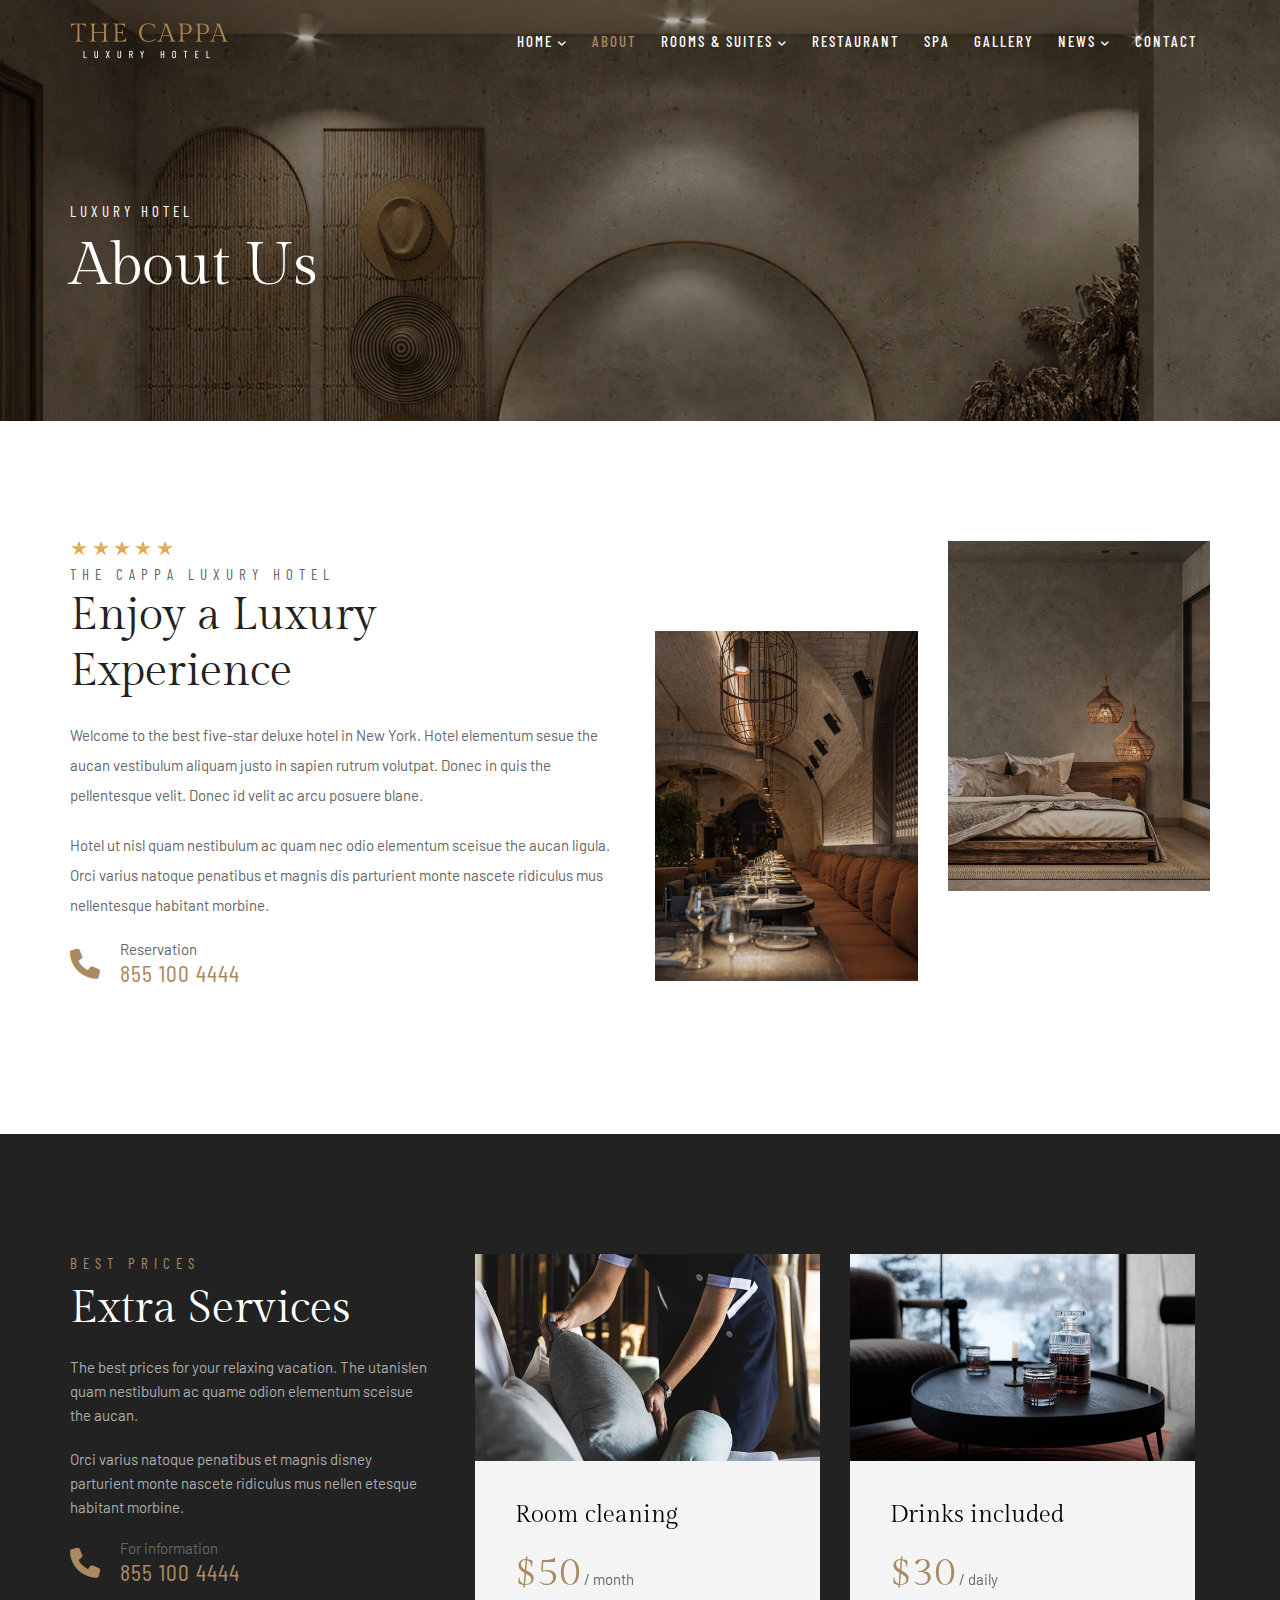
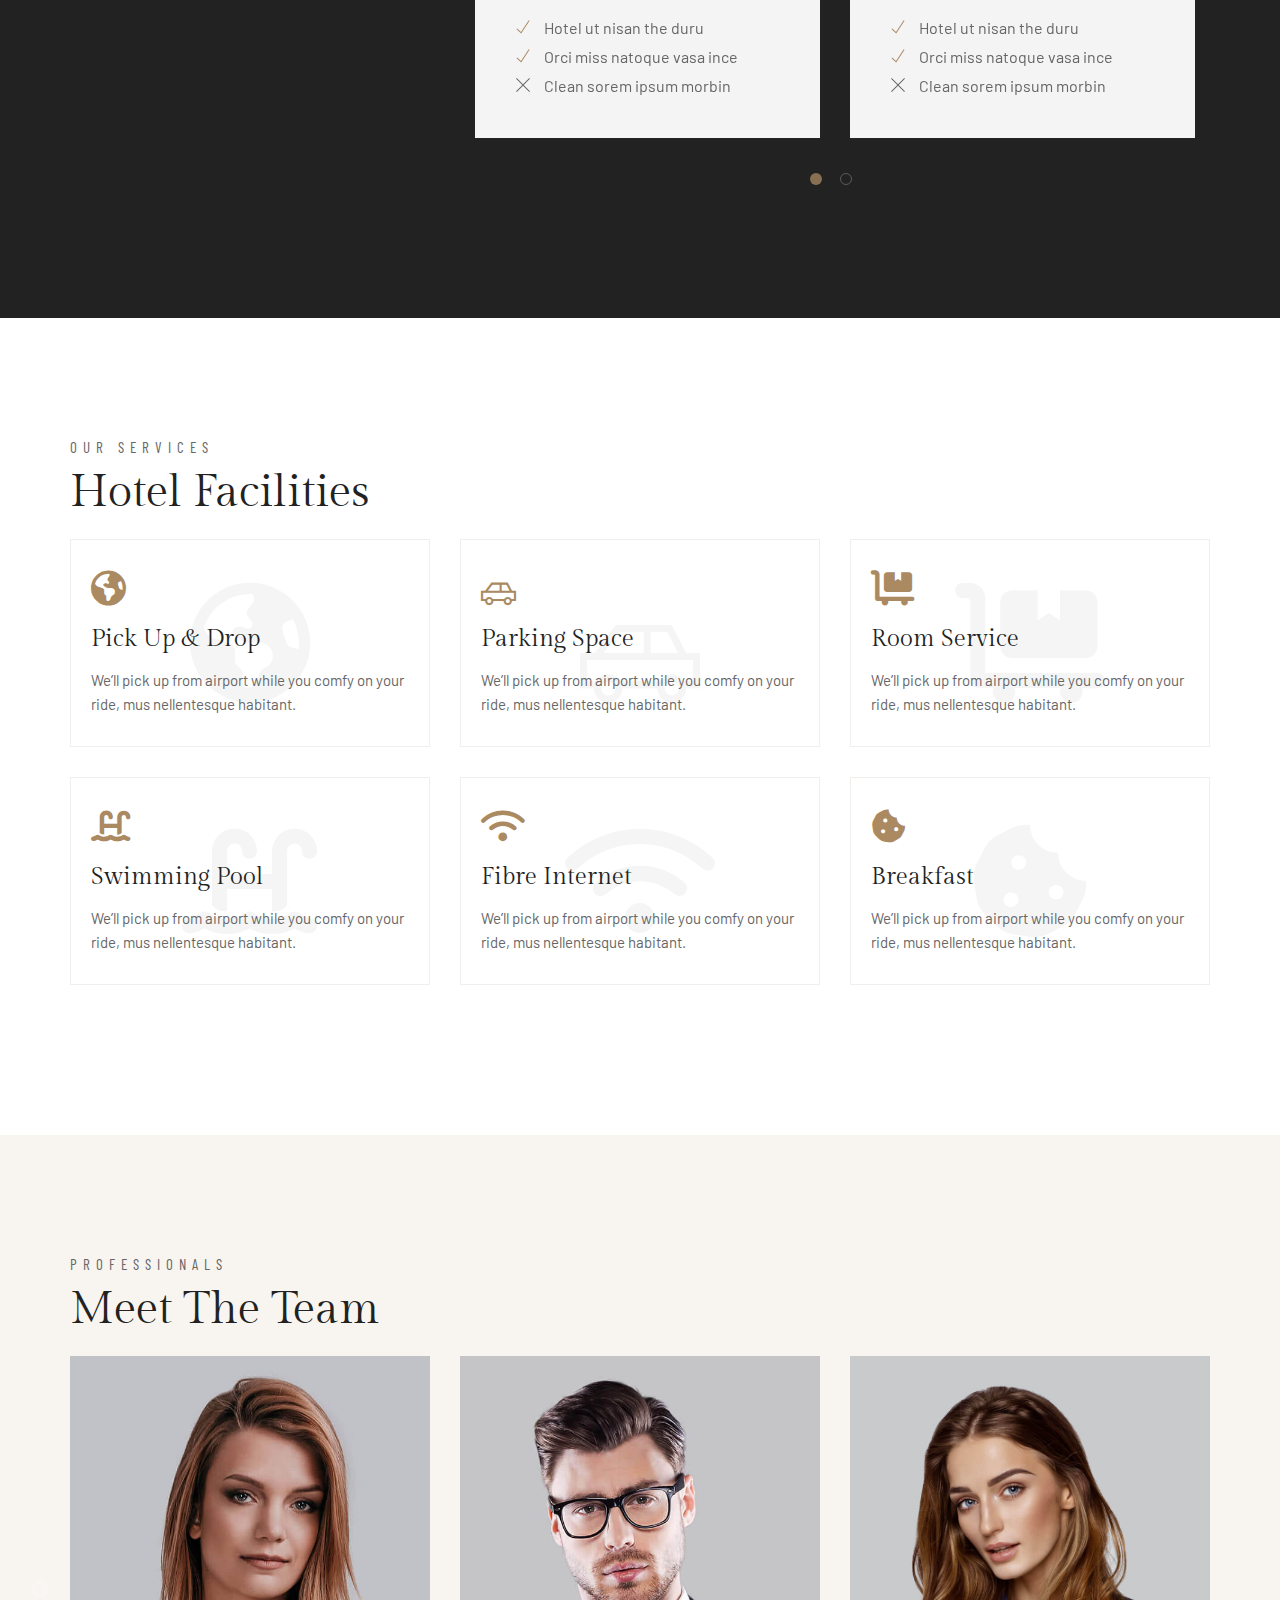
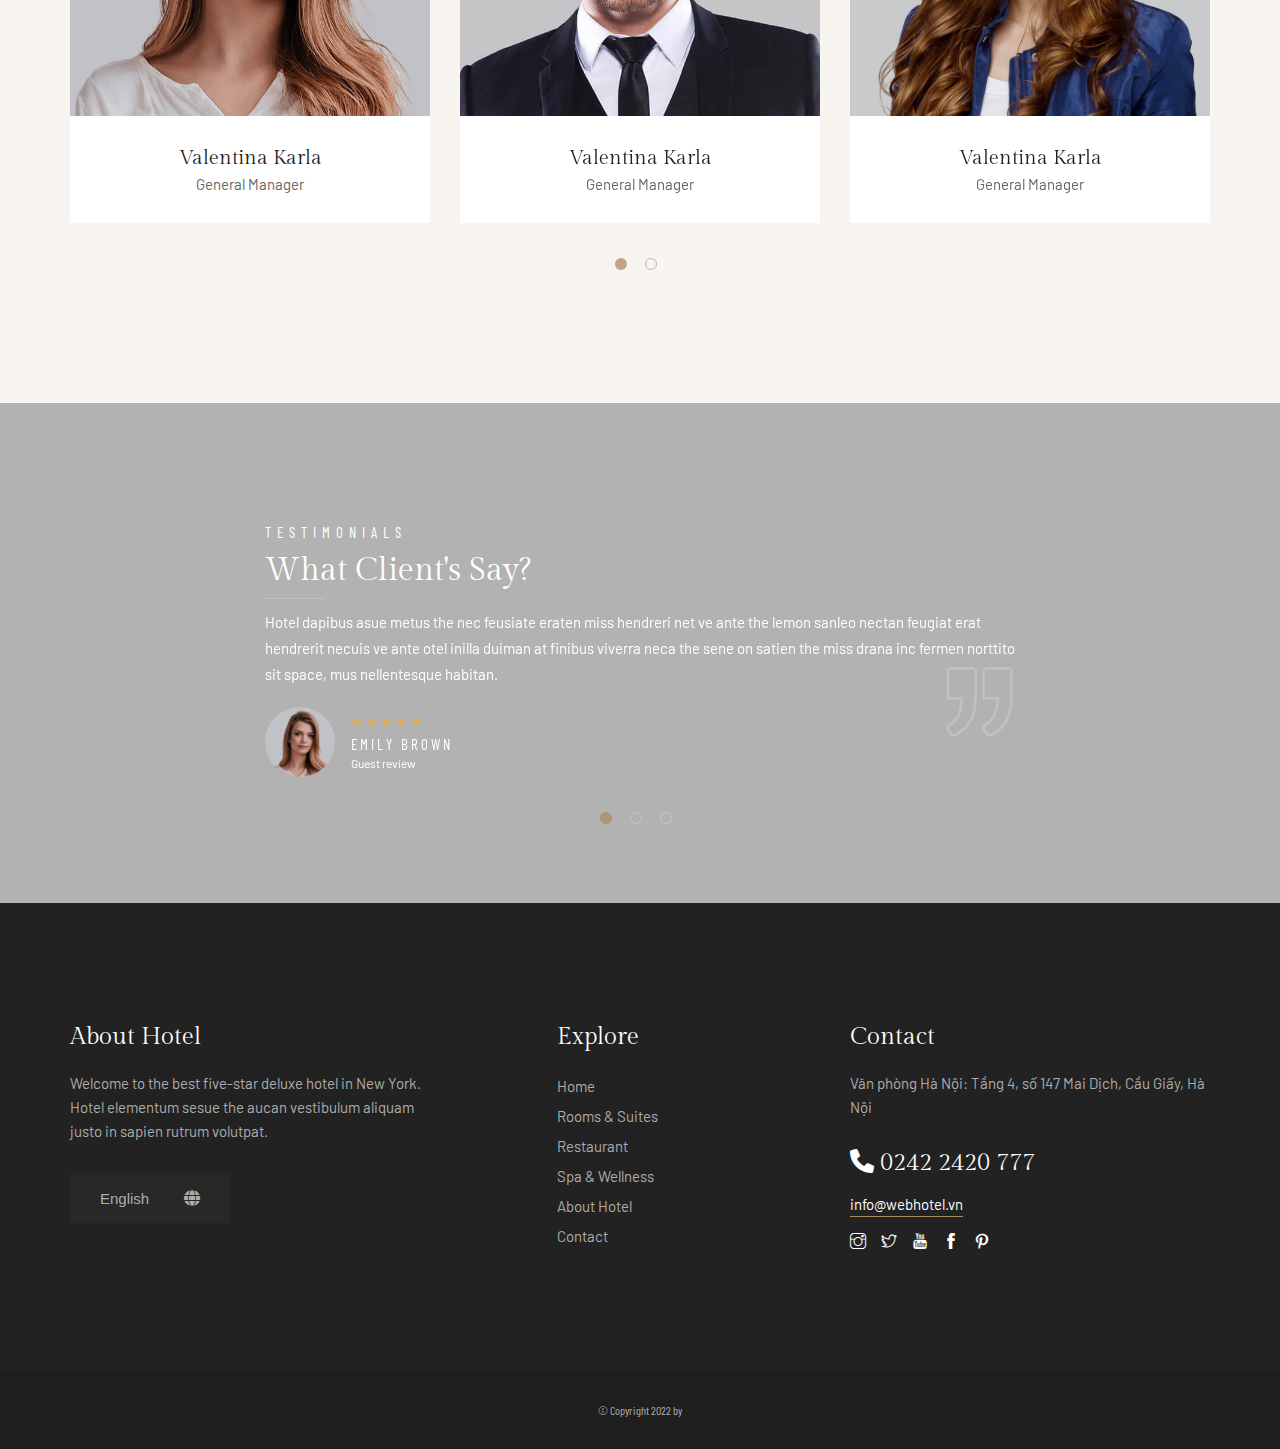
==== commit d15f1a88: "update" ====
--- a/assets/detail_page/about/about.html
+++ b/assets/detail_page/about/about.html
@@ -28,16 +28,16 @@
                 <div class="header__nav">
                     <div class="grid wide header__nav-flex">
                         <div class="grid wide header__nav-flex mobile-tablet">
-                            <a href="" class="header__nav-logo-link">
+                            <a href="../../../index.html" class="header__nav-logo-link">
                                 <img src="../../../assets/img/logo (1).png" alt="" class="header__nav-logo">
                             </a>
                             <ul class="header__nav-items">
                                 <li class="header__nav-item">
-                                    <a href="" class="header__nav-item-link active">
+                                    <a href="../../../index.html" class="header__nav-item-link">
                                         home
                                         <i class="fa-solid fa-angle-down"></i>
                                     </a>
-                                    <ul class="header__nav-items-children">
+                                    <!-- <ul class="header__nav-items-children">
                                         <li class="header__nav-item-children border-bottom">
                                             <a href="" class="header__nav-item-link-children active">Home Layout 1</a>
                                         </li>
@@ -50,28 +50,28 @@
                                         <li class="header__nav-item-children">
                                             <a href="" class="header__nav-item-link-children">Home Layout 4</a>
                                         </li>
-                                    </ul>
-                                </li>
-                                <li class="header__nav-item">
-                                    <a href="" class="header__nav-item-link">About</a>
-                                </li>
-                                <li class="header__nav-item">
-                                    <a href="" class="header__nav-item-link">
+                                    </ul> -->
+                                </li>
+                                <li class="header__nav-item">
+                                    <a href="#" class="header__nav-item-link active">About</a>
+                                </li>
+                                <li class="header__nav-item">
+                                    <a href="../../detail_page/rooms/room_1/room_1.html" class="header__nav-item-link">
                                         Rooms & Suites
                                         <i class="fa-solid fa-angle-down"></i>
                                     </a>
                                     <ul class="header__nav-items-children">
                                         <li class="header__nav-item-children border-bottom">
-                                            <a href="" class="header__nav-item-link-children">Rooms 1</a>
-                                        </li>
-                                        <li class="header__nav-item-children border-bottom">
-                                            <a href="" class="header__nav-item-link-children">Rooms 2</a>
-                                        </li>
-                                        <li class="header__nav-item-children border-bottom">
-                                            <a href="" class="header__nav-item-link-children">Rooms 3</a>
+                                            <a href="../rooms/room_1/room_1.html" class="header__nav-item-link-children">Rooms 1</a>
+                                        </li>
+                                        <li class="header__nav-item-children border-bottom">
+                                            <a href="../rooms/room_2/room_2.html" class="header__nav-item-link-children">Rooms 2</a>
+                                        </li>
+                                        <li class="header__nav-item-children border-bottom">
+                                            <a href="../rooms/room_3/room_3.html" class="header__nav-item-link-children">Rooms 3</a>
                                         </li>
                                         <li class="header__nav-item-children">
-                                            <a href="" class="header__nav-item-link-children">Room Details</a>
+                                            <a href="../rooms/room_detail/room_detail.html" class="header__nav-item-link-children">Room Details</a>
                                         </li>
                                     </ul>
                                 </li>
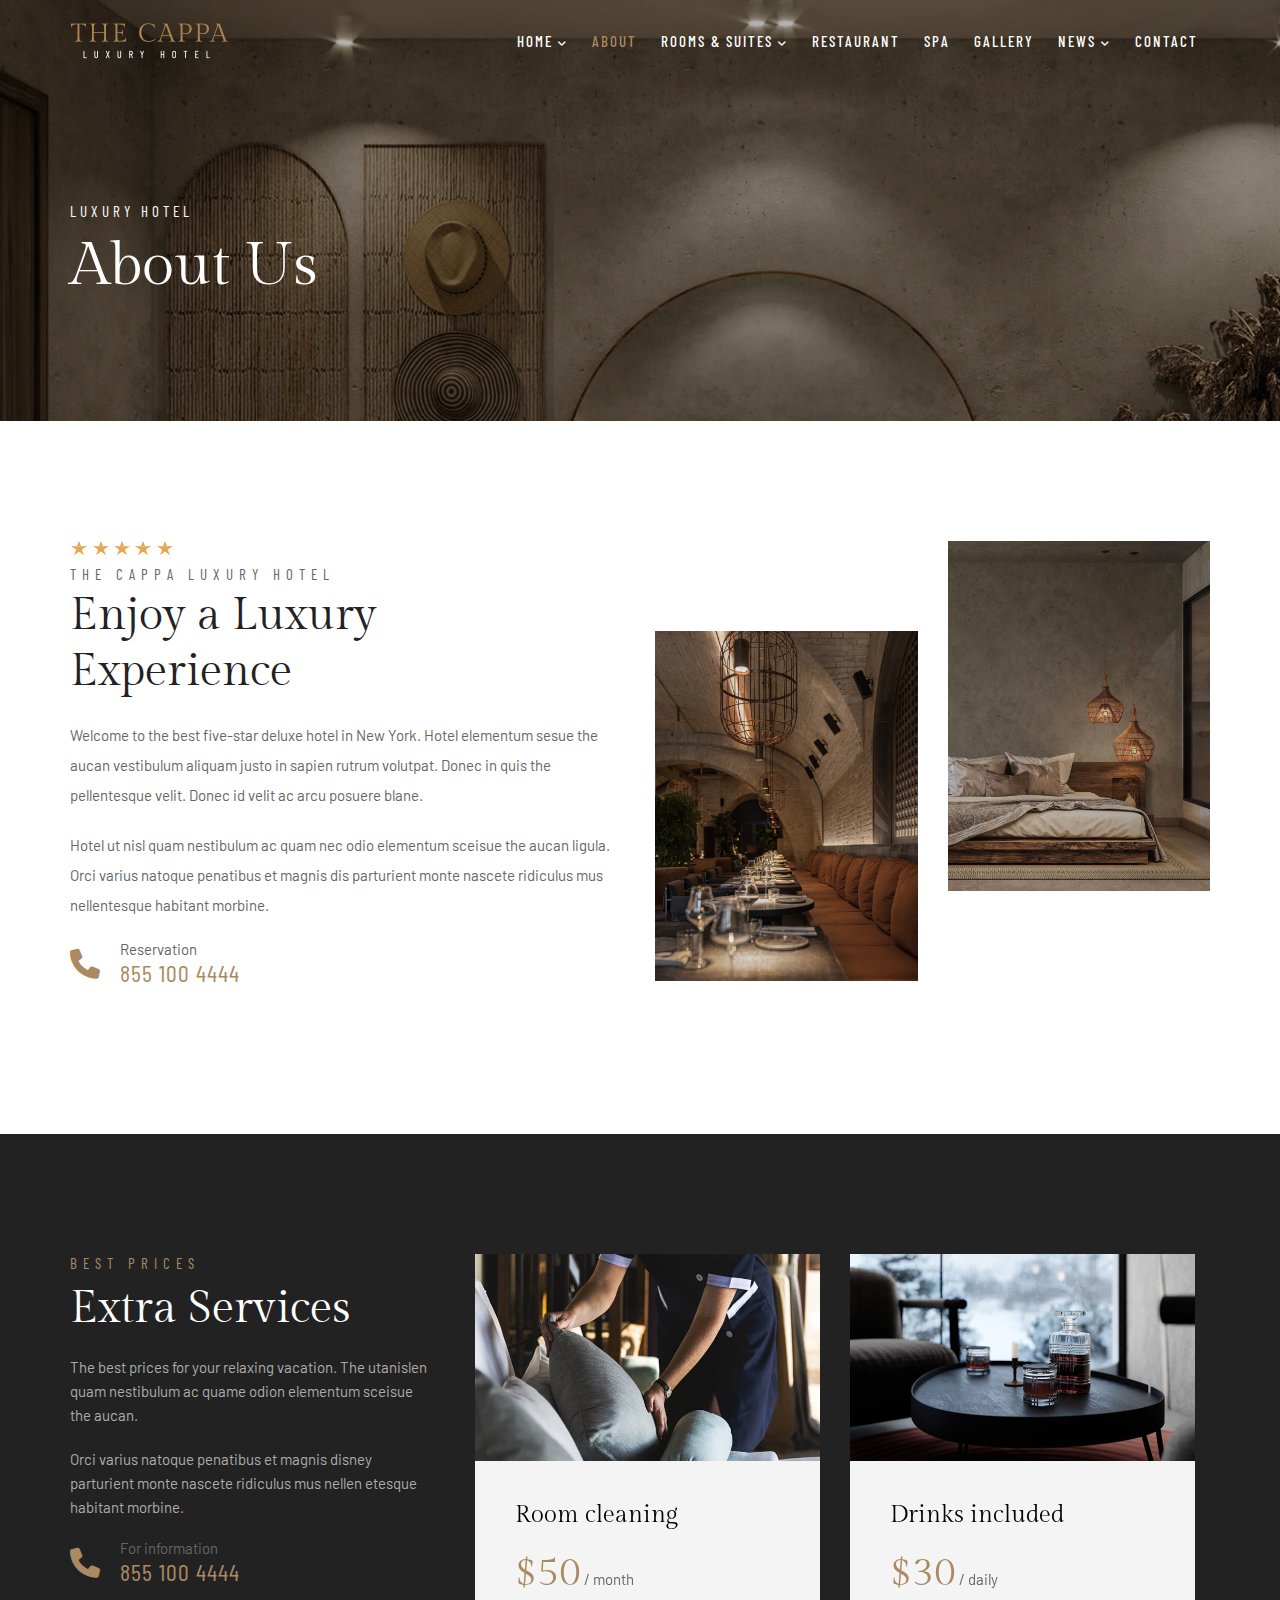
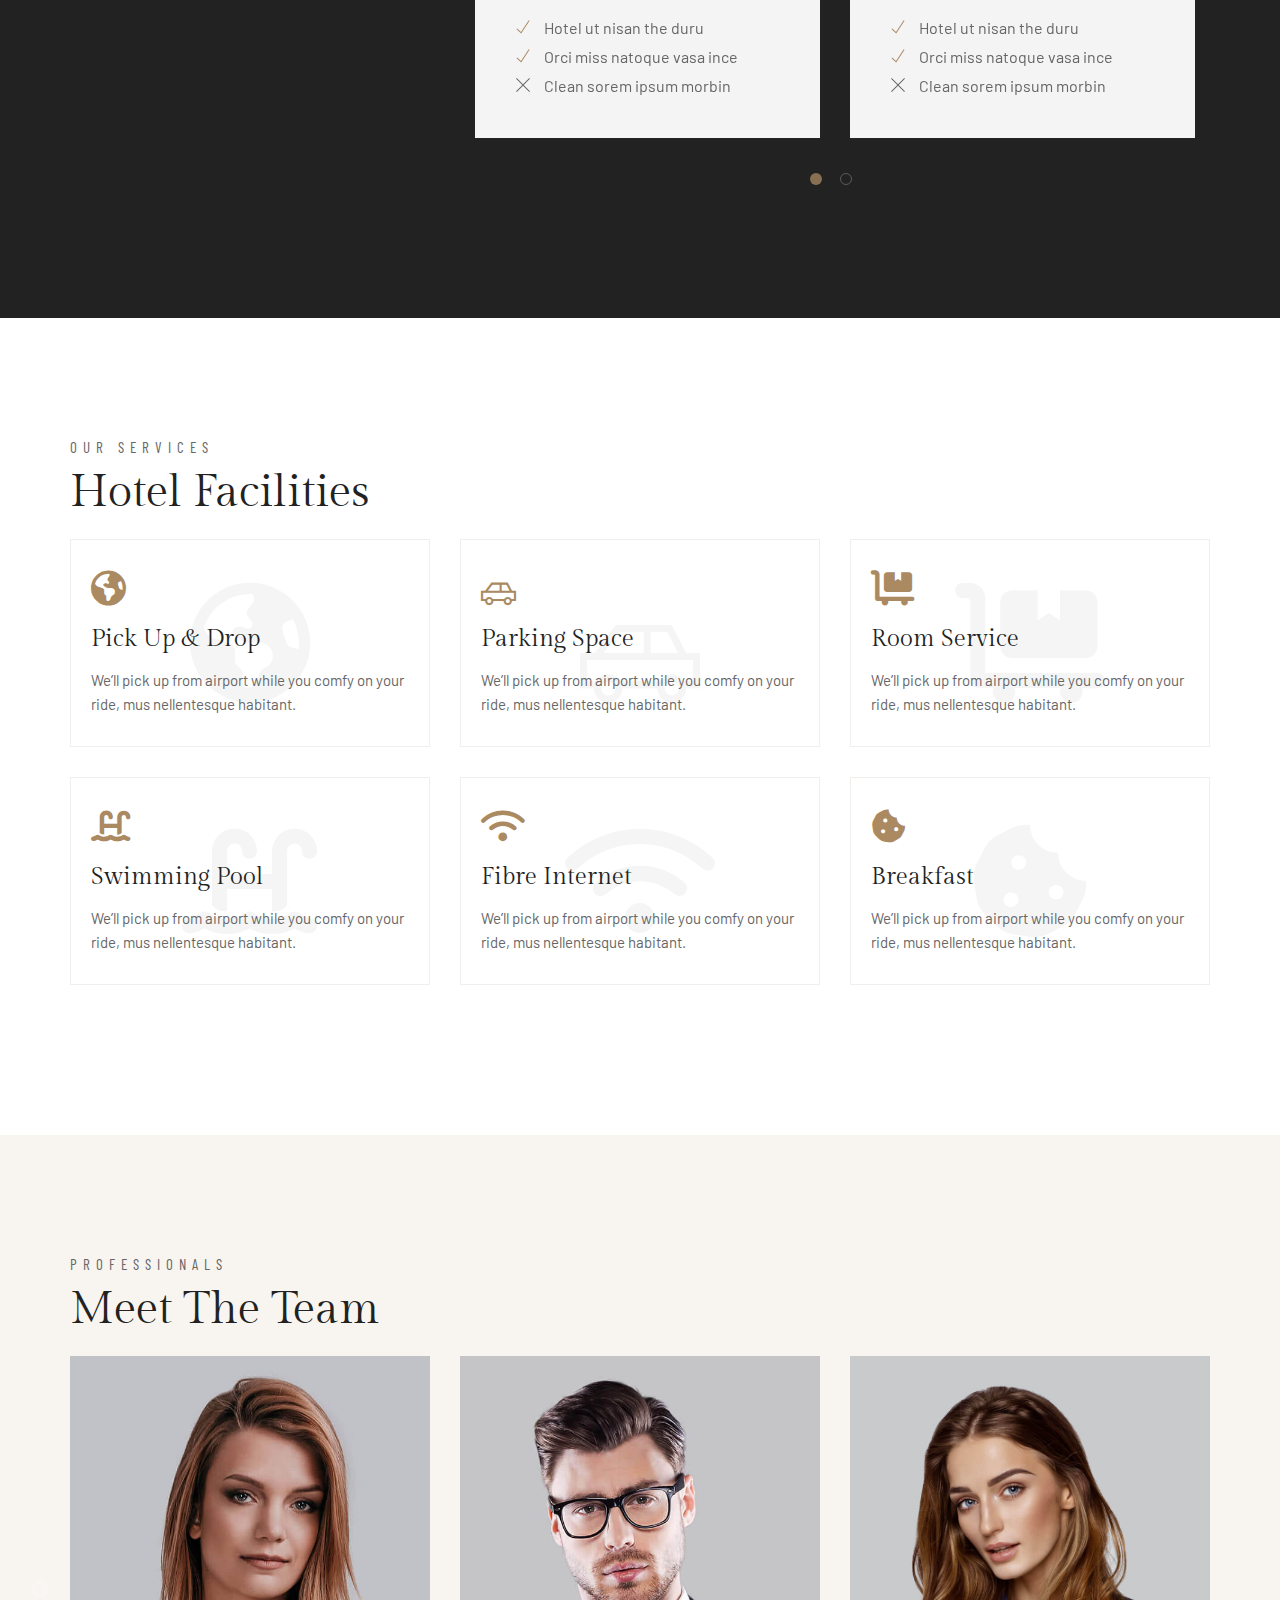
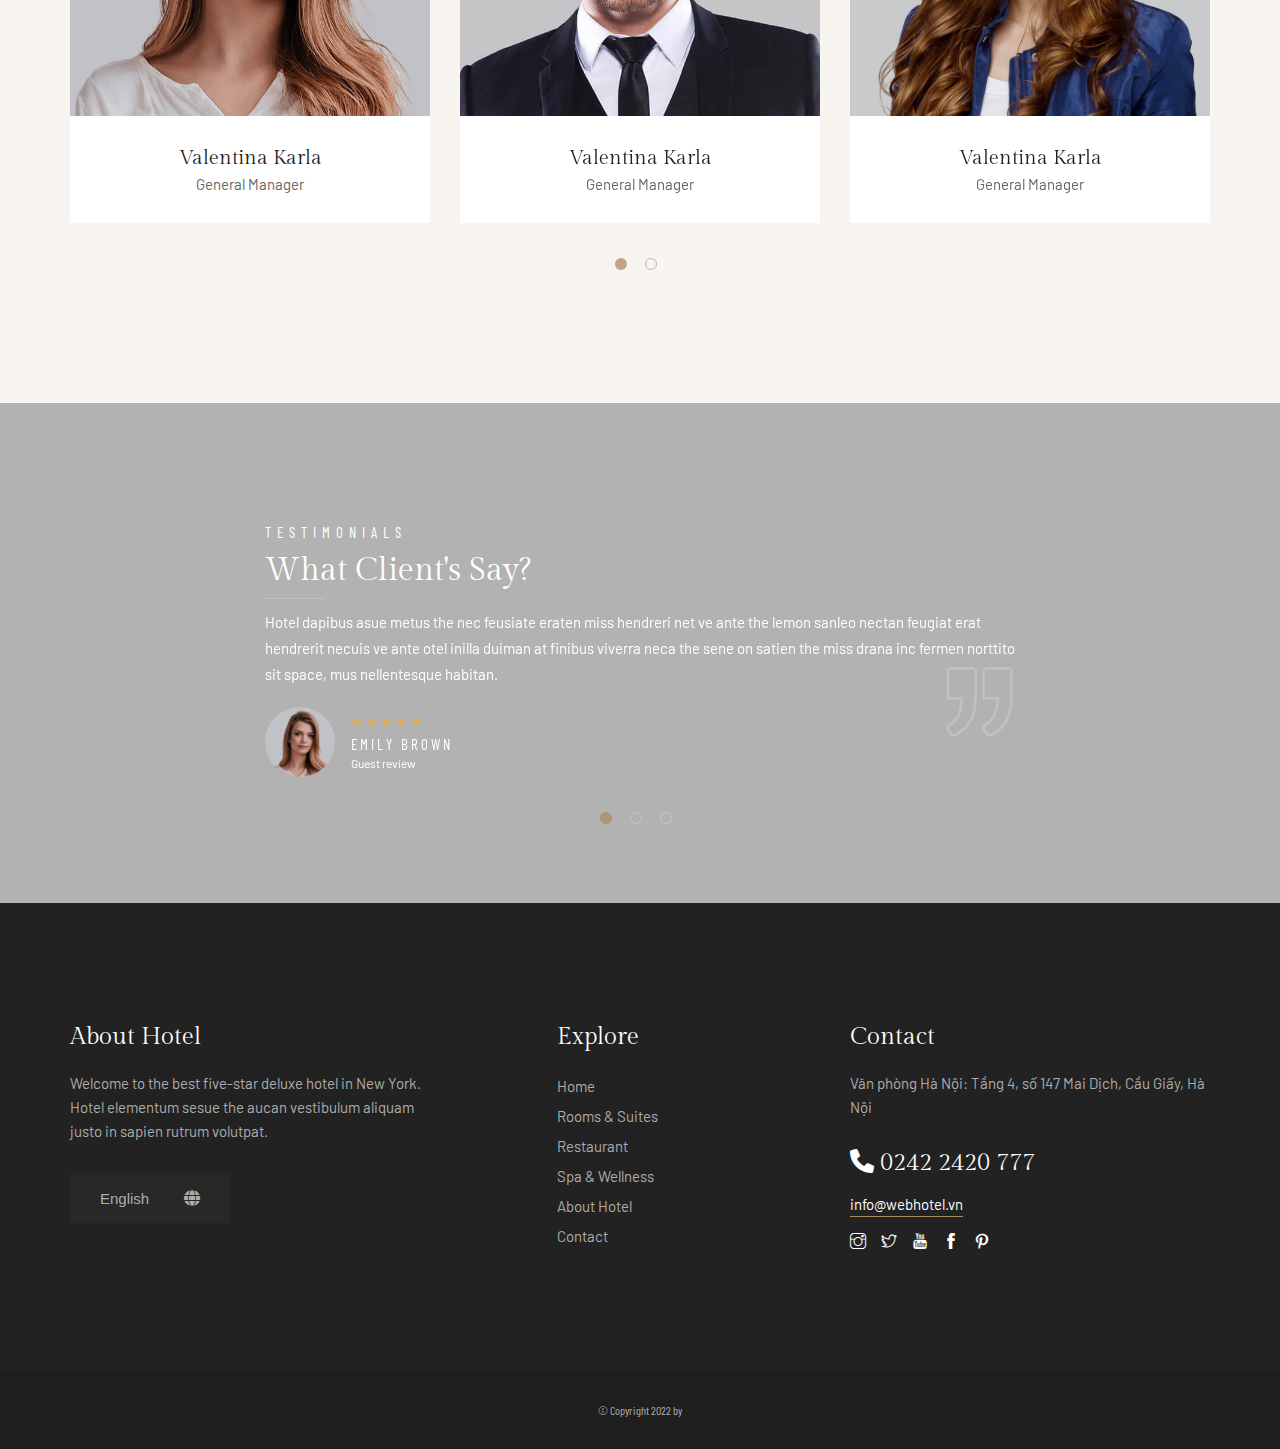
==== commit afc183c2: "update" ====
--- a/assets/detail_page/about/about.html
+++ b/assets/detail_page/about/about.html
@@ -23,7 +23,7 @@
 <body>
     <div id="about">
         <!-- header -->
-        <div class="header" style="background-image: url(../../../assets/img/header3.jpg">
+        <div class="header" style="background-image: url(../../../assets/img/header3.jpg)">
             <div class="grid wide header__nav-warp">
                 <div class="header__nav">
                     <div class="grid wide header__nav-flex">
--- a/assets/css/base.css
+++ b/assets/css/base.css
@@ -16,6 +16,7 @@
 html{
     scroll-behavior: smooth !important;
     font-family: 'Barlow Condensed', sans-serif;
+    overflow-x: hidden;
 }
 
 .border-bottom{
--- a/assets/detail_page/about/css/about.css
+++ b/assets/detail_page/about/css/about.css
@@ -4,6 +4,7 @@
     background-size: cover;
     position: relative;
     z-index: 9999999;
+    background-attachment: fixed;
 }
 
 .header::after{
@@ -898,10 +899,6 @@
     .container__booking-form{
         bottom: 0;
     }
-
-    .grid.wide{
-        overflow-x: hidden;
-    }
 }
 
 /* tablet */
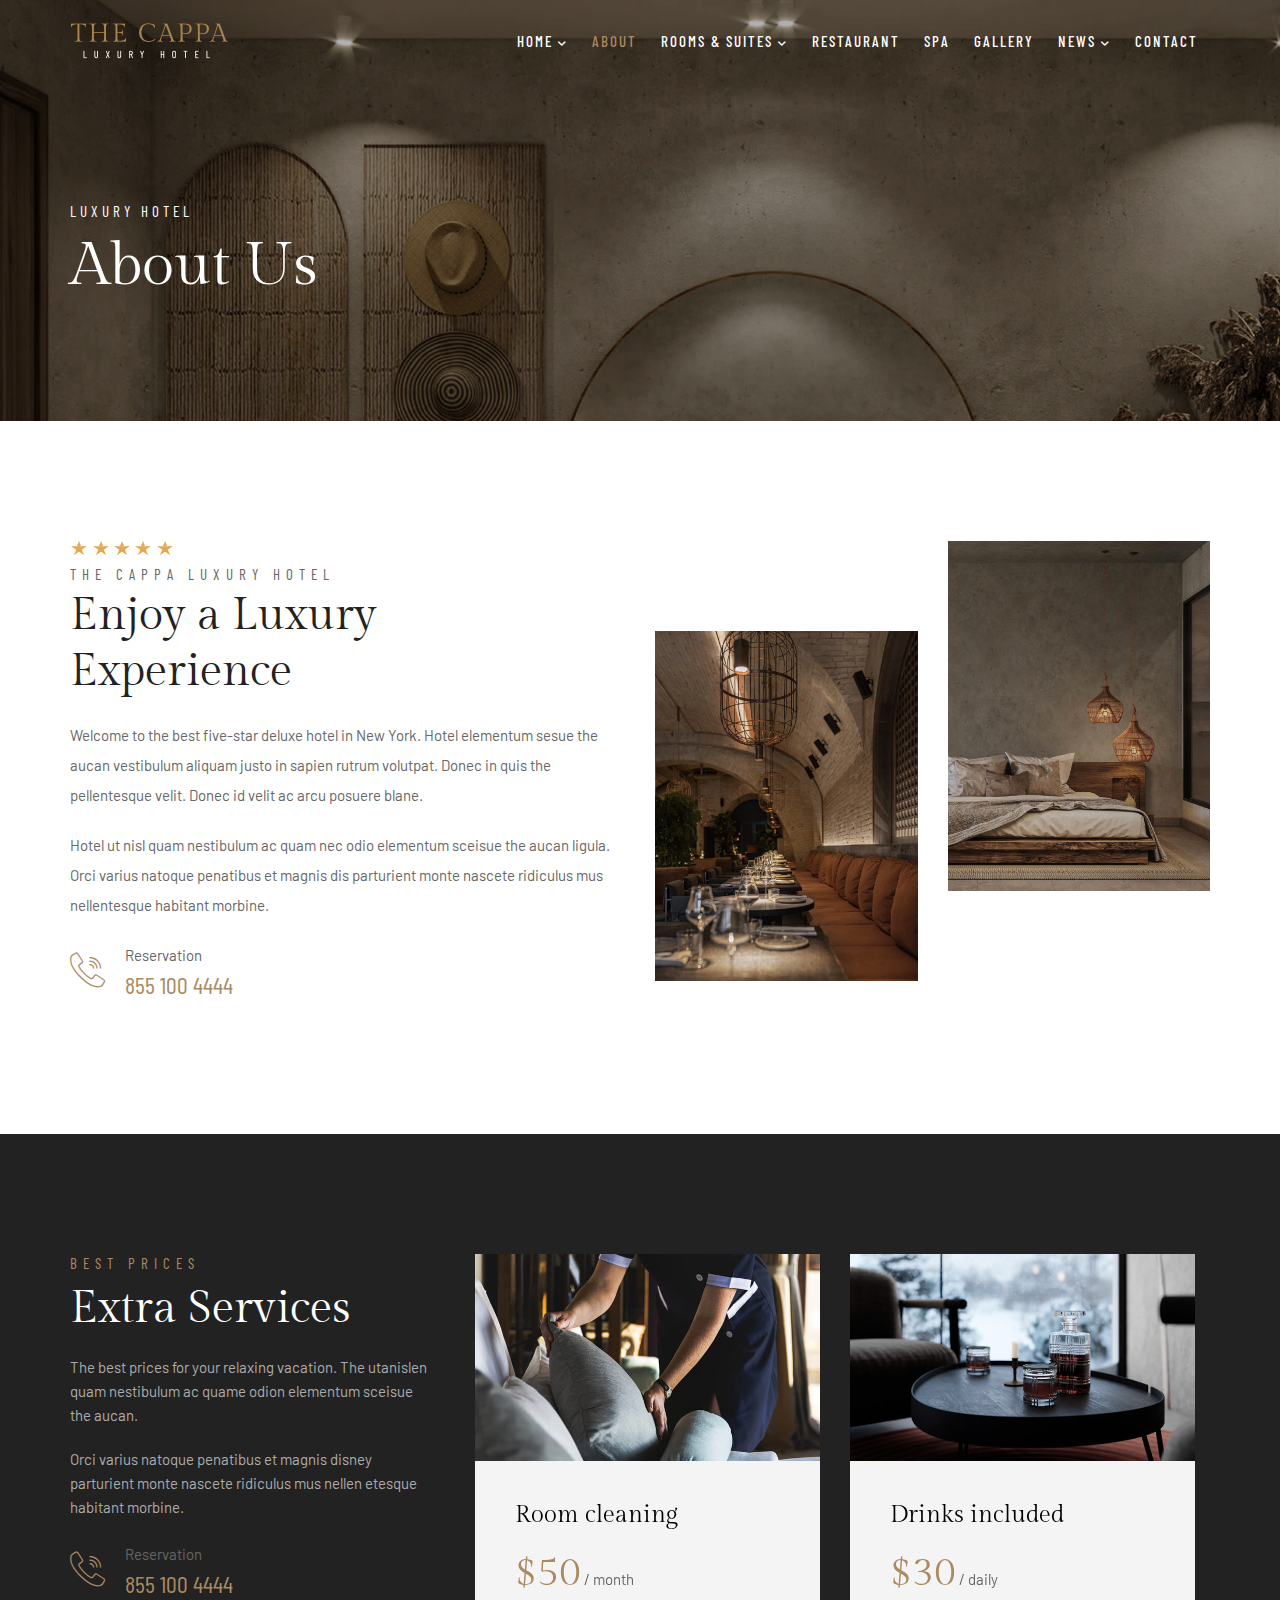
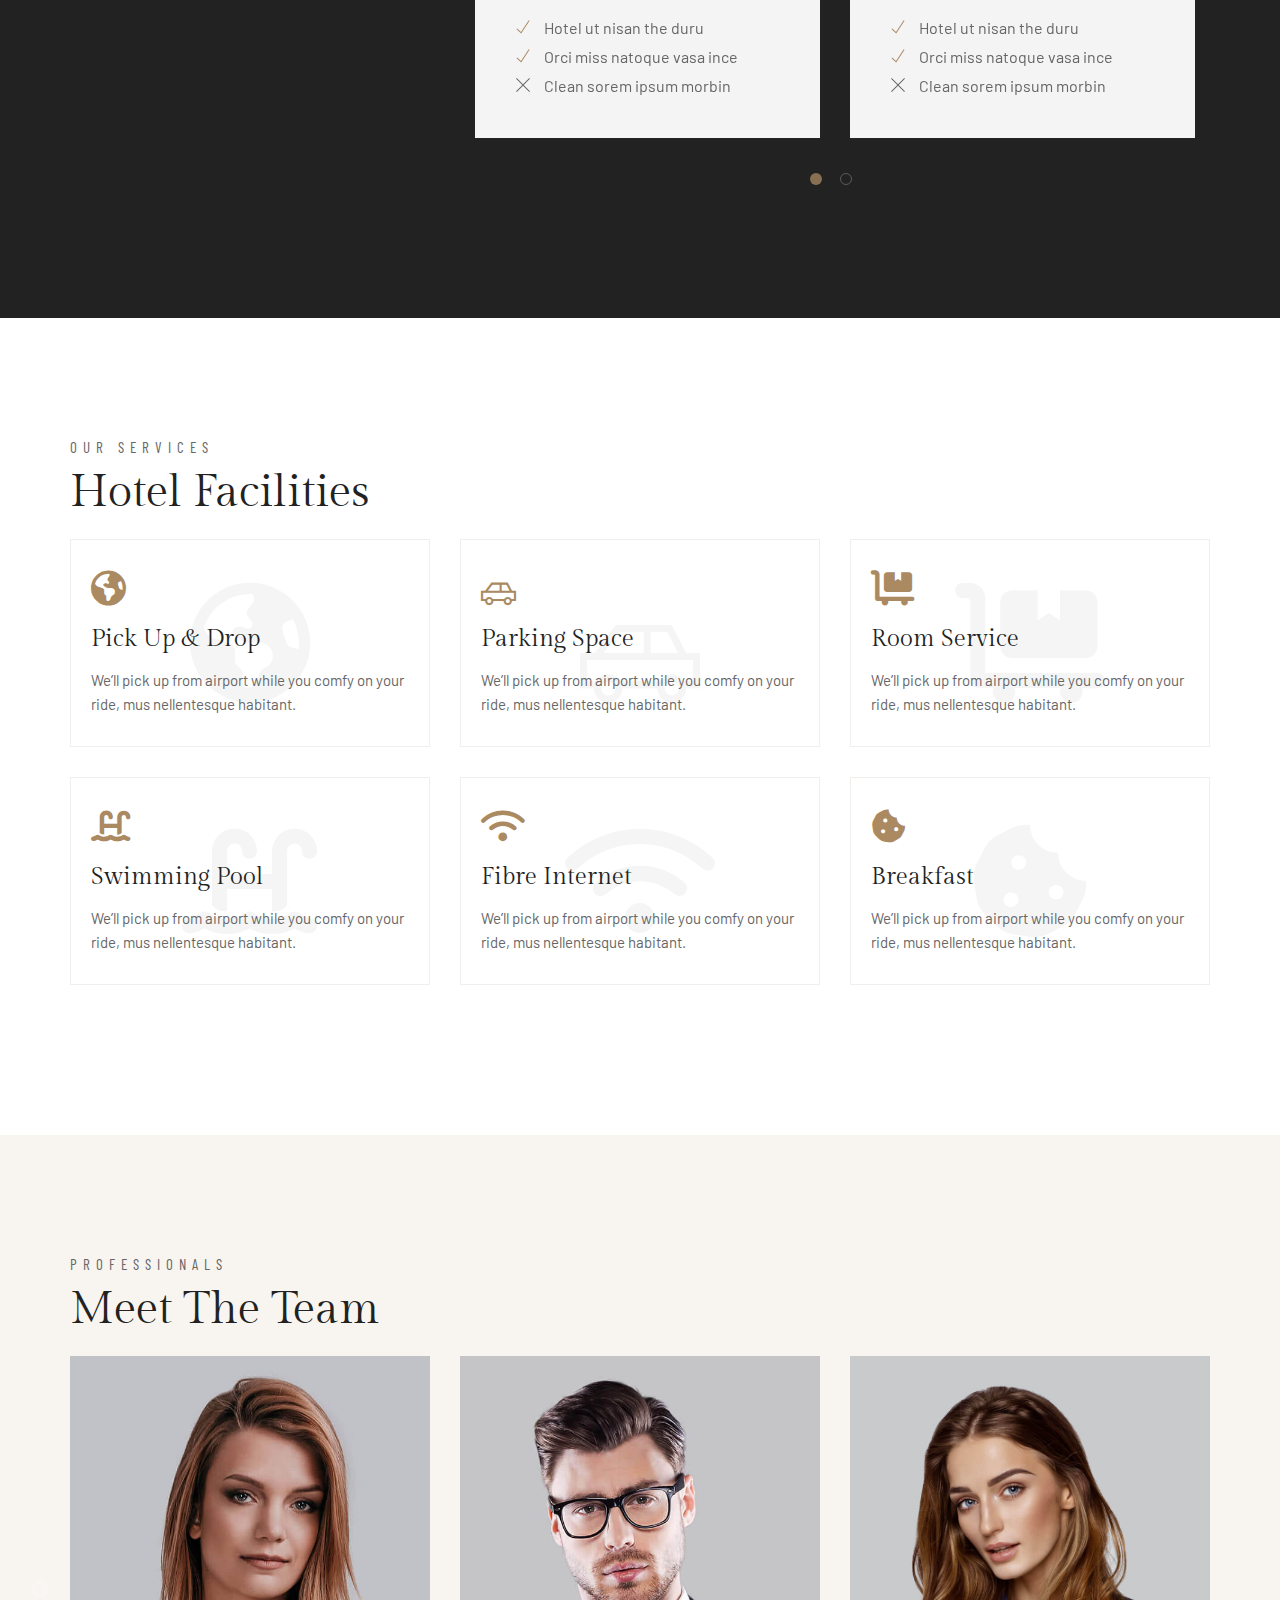
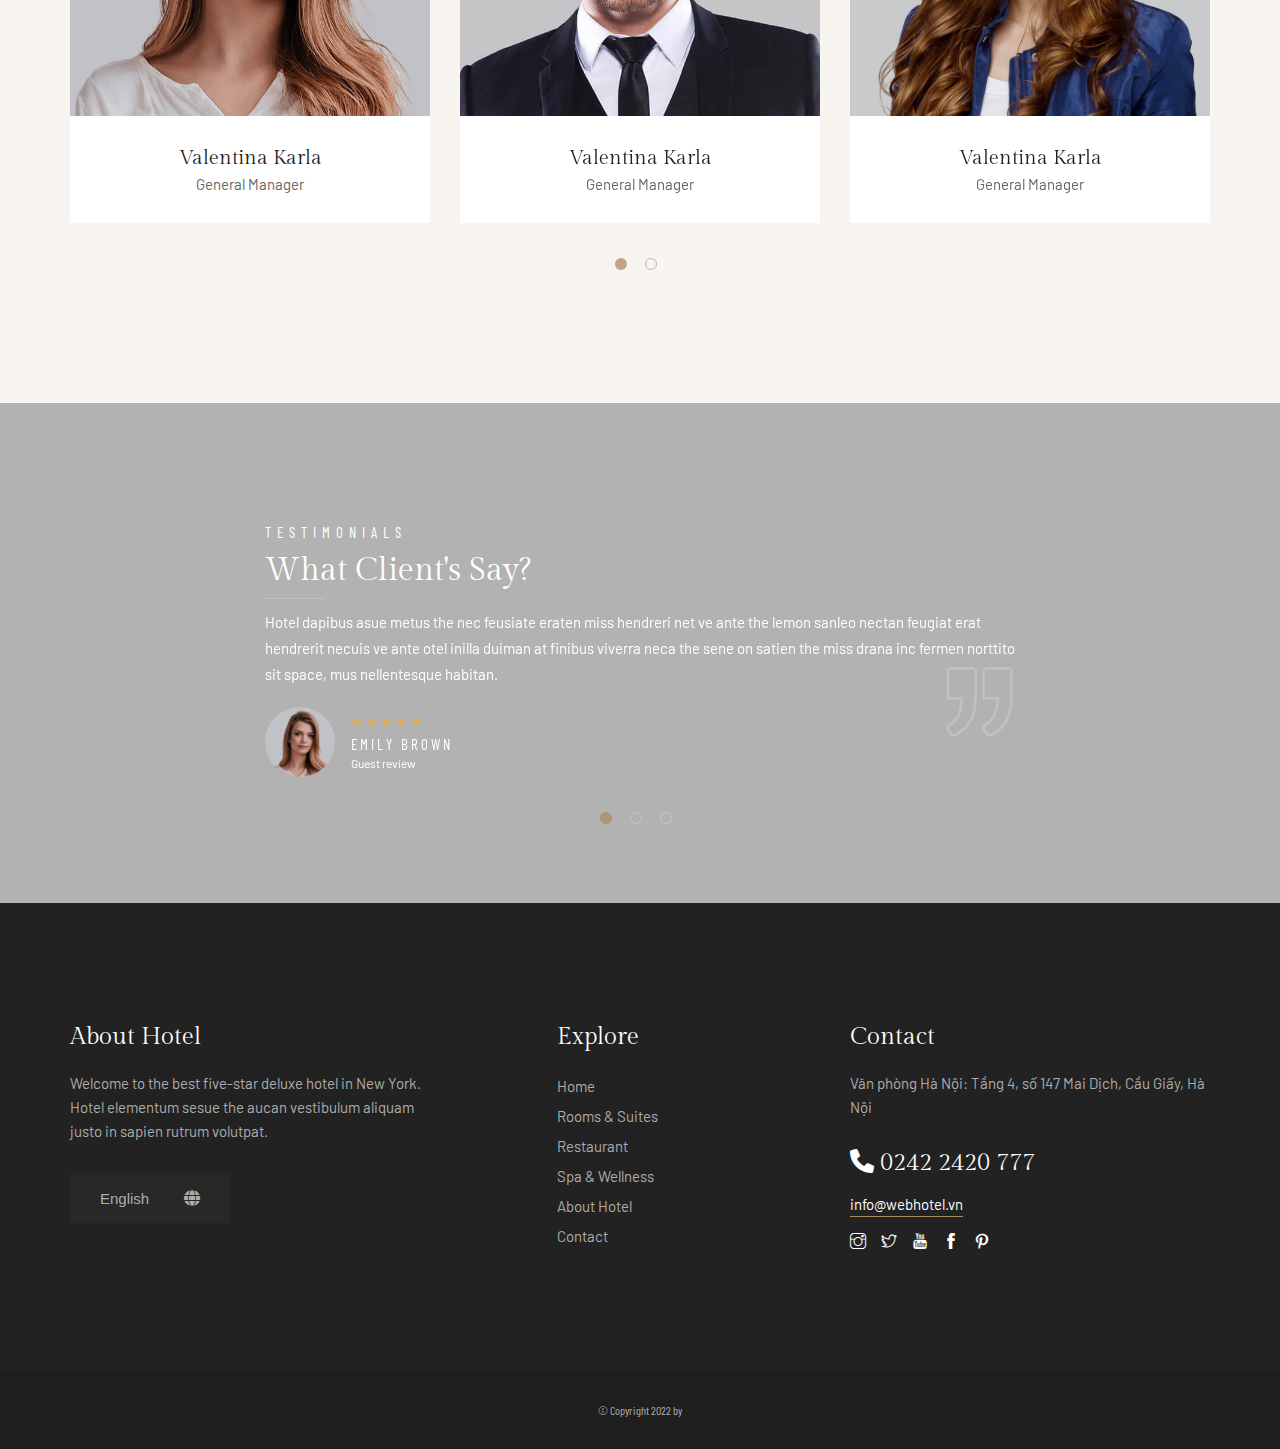
==== commit e1b58360: "update" ====
--- a/assets/detail_page/about/about.html
+++ b/assets/detail_page/about/about.html
@@ -76,33 +76,33 @@
                                     </ul>
                                 </li>
                                 <li class="header__nav-item">
-                                    <a href="" class="header__nav-item-link">Restaurant</a>
-                                </li>
-                                <li class="header__nav-item">
-                                    <a href="" class="header__nav-item-link">Spa</a>
-                                </li>
-                                <li class="header__nav-item">
-                                    <a href="" class="header__nav-item-link">Gallery</a>
-                                </li>
-                                <li class="header__nav-item">
-                                    <a href="" class="header__nav-item-link">
+                                    <a href="../restaurant/restaurant.html" class="header__nav-item-link">Restaurant</a>
+                                </li>
+                                <li class="header__nav-item">
+                                    <a href="../spa/spa.html" class="header__nav-item-link">Spa</a>
+                                </li>
+                                <li class="header__nav-item">
+                                    <a href="../gallery/gallery.html" class="header__nav-item-link">Gallery</a>
+                                </li>
+                                <li class="header__nav-item">
+                                    <a href="../news/news_1/news_1.html" class="header__nav-item-link">
                                         News
                                         <i class="fa-solid fa-angle-down"></i>
                                     </a>
                                     <ul class="header__nav-items-children">
                                         <li class="header__nav-item-children border-bottom">
-                                            <a href="" class="header__nav-item-link-children">News 1</a>
-                                        </li>
-                                        <li class="header__nav-item-children border-bottom">
-                                            <a href="" class="header__nav-item-link-children">News 2</a>
+                                            <a href="../news/news_1/news_1.html" class="header__nav-item-link-children">News 1</a>
+                                        </li>
+                                        <li class="header__nav-item-children border-bottom">
+                                            <a href="../news/news_2/news_2.html" class="header__nav-item-link-children">News 2</a>
                                         </li>
                                         <li class="header__nav-item-children">
-                                            <a href="" class="header__nav-item-link-children">Single Post</a>
+                                            <a href="../news/single_post/single_post.html" class="header__nav-item-link-children">Single Post</a>
                                         </li>
                                     </ul>
                                 </li>
                                 <li class="header__nav-item">
-                                    <a href="" class="header__nav-item-link">Contact</a>
+                                    <a href="../contact/contact.html" class="header__nav-item-link">Contact</a>
                                 </li>
                             </ul>
                         </div>
@@ -135,9 +135,9 @@
                                 <h2>Enjoy a Luxury Experience</h2>
                                 <p>Welcome to the best five-star deluxe hotel in New York. Hotel elementum sesue the aucan vestibulum aliquam justo in sapien rutrum volutpat. Donec in quis the pellentesque velit. Donec id velit ac arcu posuere blane.</p>
                                 <p>Hotel ut nisl quam nestibulum ac quam nec odio elementum sceisue the aucan ligula. Orci varius natoque penatibus et magnis dis parturient monte nascete ridiculus mus nellentesque habitant morbine.</p>
-                                <div class="container__experience-phone">
-                                    <i class="fa-solid fa-phone"></i>
-                                    <div class="container__experience-phone-number">
+                                <div class="container__contact-info-phone">
+                                    <span class="flaticon-call"></span>
+                                    <div class="container__contact-info-phone-wrap">
                                         <p>Reservation</p>
                                         <a href="">855 100 4444</a>
                                     </div>
@@ -162,10 +162,10 @@
                                 <h2>Extra Services</h2>
                                 <p>The best prices for your relaxing vacation. The utanislen quam nestibulum ac quame odion elementum sceisue the aucan.</p>
                                 <p>Orci varius natoque penatibus et magnis disney parturient monte nascete ridiculus mus nellen etesque habitant morbine.</p>
-                                <div class="container__experience-phone">
-                                    <i class="fa-solid fa-phone"></i>
-                                    <div class="container__experience-phone-number">
-                                        <p>For information</p>
+                                <div class="container__contact-info-phone">
+                                    <span class="flaticon-call"></span>
+                                    <div class="container__contact-info-phone-wrap">
+                                        <p>Reservation</p>
                                         <a href="">855 100 4444</a>
                                     </div>
                                 </div>
--- a/assets/css/base.css
+++ b/assets/css/base.css
@@ -5,6 +5,11 @@
     --text-color: #222;
     --text-color-2: #666666;
     --b-color: #f8f5f0;
+}
+
+@font-face {
+    font-family: fontIcon;
+    src: url(../font/Flaticon.woff2);
 }
 
 *{
--- a/assets/detail_page/about/css/about.css
+++ b/assets/detail_page/about/css/about.css
@@ -238,28 +238,37 @@
     line-height: 30px;
 }
 
-.container__experience-phone{
+.container__contact-info-phone{
     display: flex;
     align-items: center;
 }
 
-.container__experience-phone i{
-    font-size: 30px;
-    color: var(--primary-color);
-    margin-right: 20px;
-}
-
-.container__experience-phone-number p{
-    font-size: 15px;
+.container__contact-info-phone > .flaticon-call{
+    font-family: fontIcon;
+    font-size: 35px;
+    color: var(--primary-color);
+}
+
+.flaticon-call:before{
+    content: '\f101';
+}
+
+.container__contact-info-phone-wrap{
+    margin-left: 20px;
+}
+
+.container__contact-info-phone-wrap > p{
+    font-size: 15px;
+    line-height: 30px;
     color: var(--text-color-2);
     font-family: var(--normal-font);
-}
-
-.container__experience-phone-number a{
+    margin-bottom: 0;
+}
+
+.container__contact-info-phone-wrap > a{
+    color: var(--primary-color);
     font-size: 24px;
-    color: var(--primary-color);
     text-decoration: none;
-    letter-spacing: 1px;
 }
 
 .container__extra-services{
@@ -918,10 +927,6 @@
         flex-wrap: wrap;
     }
 
-    .container__experience-phone{
-        margin-bottom: 30px;
-    }
-
     .container__booking-form{
         margin-top: 30px;
     }
